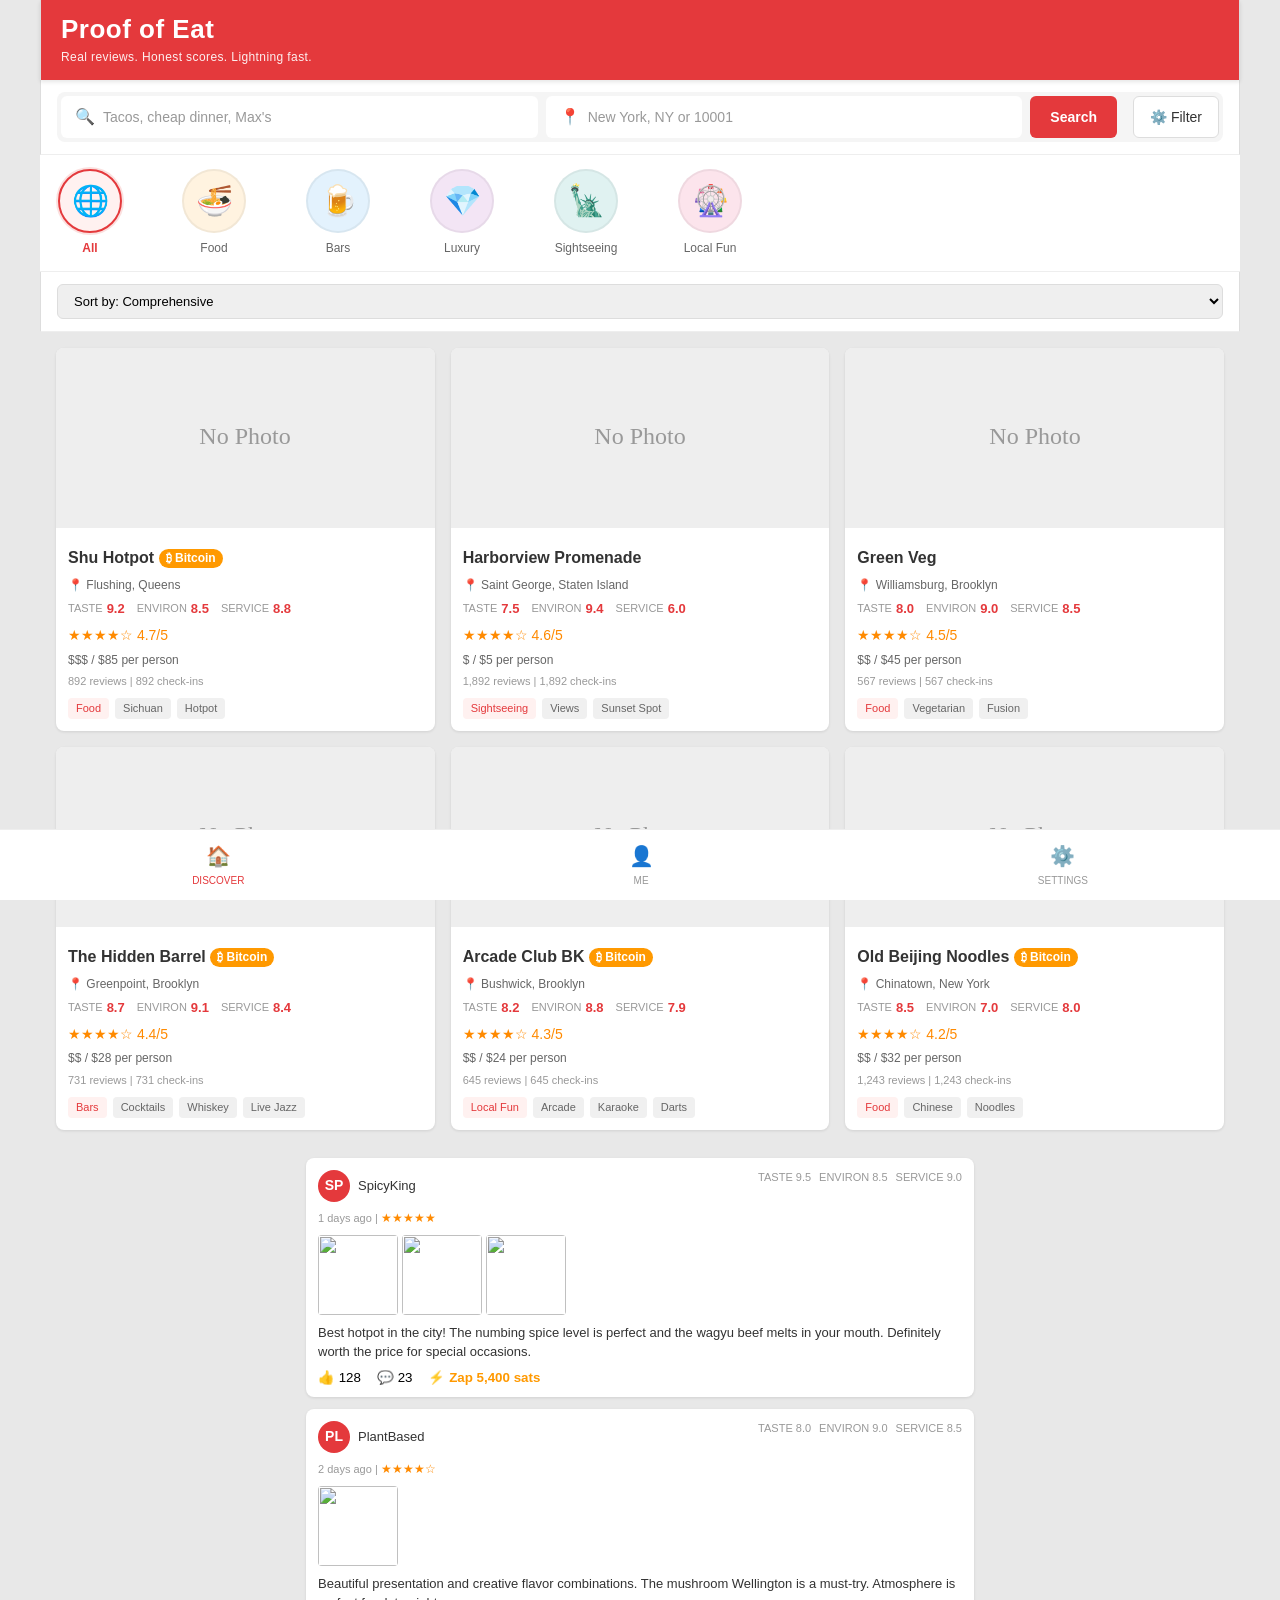
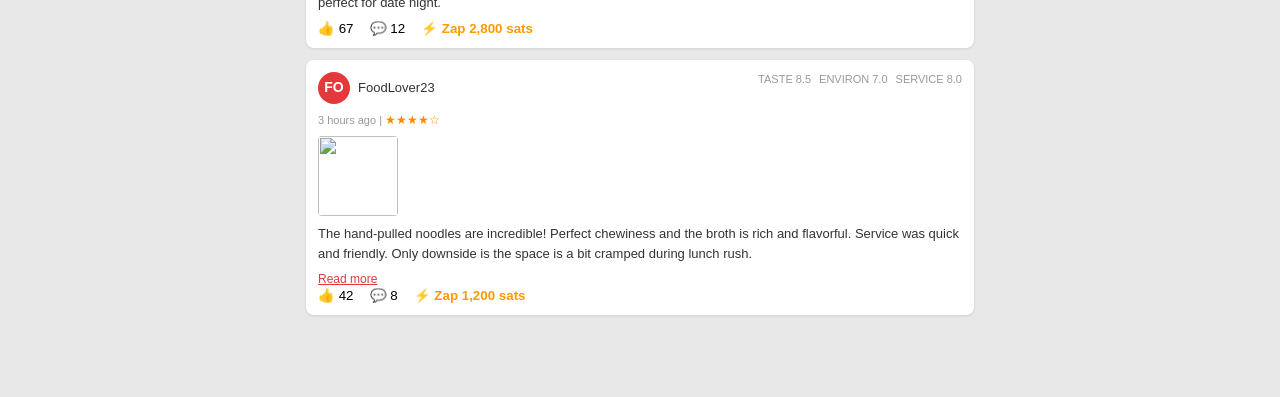
==== index.html @ 5b6c8822 "Category strip gap 60px (option D)" ====
<!DOCTYPE html>
<html lang="en">
<head>
    <meta charset="UTF-8">
    <meta name="viewport" content="width=device-width, initial-scale=1.0, maximum-scale=1.0, user-scalable=no">
    <title>Proof of Eat - Real reviews. Honest scores. Lightning fast.</title>
    <style>
        * {
            margin: 0;
            padding: 0;
            box-sizing: border-box;
        }

        :root {
            --primary-red: #E4393C;
            --accent-orange: #FF8A00;
            --bg-gray: #F5F5F5;
            --text-dark: #333333;
            --text-light: #666666;
            --text-muted: #999999;
            --card-shadow: 0 1px 3px rgba(0,0,0,0.1);
            --border-radius: 8px;
        }

        body {
            font-family: -apple-system, BlinkMacSystemFont, 'Segoe UI', Roboto, 'Helvetica Neue', Arial, sans-serif;
            background: var(--bg-gray);
            color: var(--text-dark);
            line-height: 1.4;
            padding-bottom: 70px;
        }

        /* Header */
        .header {
            background: var(--primary-red);
            color: white;
            padding: 14px 20px;
            position: sticky;
            top: 0;
            z-index: 100;
            box-shadow: 0 2px 4px rgba(0,0,0,0.1);
            display: flex;
            align-items: center;
            justify-content: space-between;
            gap: 16px;
        }

        .header-left {
            display: flex;
            align-items: center;
            gap: 14px;
        }

        .brand-name {
            cursor: pointer;
            font-size: 26px;
            font-weight: 700;
            letter-spacing: 0.5px;
            margin: 0;
            line-height: 1.2;
        }
        .brand-name:hover {
            opacity: 0.9;
        }

        .header h1 {
            font-size: 26px;
            font-weight: 700;
            letter-spacing: 0.5px;
            margin: 0;
            line-height: 1.2;
        }

        .header .tagline {
            font-size: 12px;
            opacity: 0.92;
            margin-top: 4px;
            letter-spacing: 0.4px;
        }

        /* Search Bar - Yelp Style */
        .search-container {
            padding: 12px 16px;
            background: white;
            border-bottom: 1px solid #eee;
            position: sticky;
            top: 52px;
            z-index: 99;
        }

        .search-box {
            display: flex;
            gap: 8px;
            background: #f5f5f5;
            border-radius: 8px;
            padding: 4px;
        }

        .search-input-wrapper {
            flex: 1;
            display: flex;
            align-items: center;
            background: white;
            border-radius: 6px;
            padding: 8px 12px;
            border: 2px solid transparent;
        }

        .search-input-wrapper:focus-within {
            border-color: var(--primary-red);
        }

        .search-icon {
            font-size: 16px;
            margin-right: 8px;
            color: var(--text-muted);
        }

        .search-input {
            flex: 1;
            border: none;
            font-size: 14px;
            outline: none;
            background: transparent;
        }

        .search-input::placeholder {
            color: var(--text-muted);
        }

        .location-input-wrapper {
            flex: 1;
            display: flex;
            align-items: center;
            background: white;
            border-radius: 6px;
            padding: 8px 12px;
            border: 2px solid transparent;
        }

        .location-input-wrapper:focus-within {
            border-color: var(--primary-red);
        }

        .location-icon {
            font-size: 16px;
            margin-right: 8px;
            color: var(--text-muted);
        }

        .location-input {
            flex: 1;
            border: none;
            font-size: 14px;
            outline: none;
            background: transparent;
        }

        .location-input::placeholder {
            color: var(--text-muted);
        }

        .search-btn {
            padding: 10px 20px;
            background: var(--primary-red);
            color: white;
            border: none;
            border-radius: 6px;
            font-size: 14px;
            font-weight: 600;
            cursor: pointer;
            white-space: nowrap;
        }

        .search-btn:hover {
            background: #c43032;
        }

        .filter-btn {
            padding: 10px 16px;
            background: white;
            color: var(--text-dark);
            border: 1px solid #ddd;
            border-radius: 6px;
            font-size: 14px;
            font-weight: 500;
            cursor: pointer;
            margin-left: 8px;
        }

        .filter-btn:hover {
            background: #f5f5f5;
        }

        /* Restaurant Card */
        .restaurant-card {
            background: white;
            margin: 12px 16px;
            border-radius: var(--border-radius);
            box-shadow: var(--card-shadow);
            overflow: hidden;
            transition: transform 0.2s, box-shadow 0.2s;
        }
        
        .restaurant-card:hover {
            transform: translateY(-2px);
            box-shadow: 0 4px 12px rgba(0,0,0,0.15);
        }

        .restaurant-photo {
            width: 100%;
            height: 180px;
            object-fit: cover;
            background: #eee;
        }

        .restaurant-info {
            padding: 12px;
        }

        .restaurant-name {
            font-size: 16px;
            font-weight: 600;
            margin-bottom: 8px;
            color: var(--text-dark);
        }

        .scores-row {
            display: flex;
            gap: 12px;
            margin-bottom: 8px;
            font-size: 12px;
        }

        .score-item {
            display: flex;
            align-items: center;
            gap: 4px;
        }

        .score-label {
            color: var(--text-muted);
            font-size: 11px;
        }

        .score-value {
            color: var(--primary-red);
            font-weight: 600;
            font-size: 13px;
        }

        .rating-stars {
            color: var(--accent-orange);
            font-size: 14px;
            margin-bottom: 6px;
        }

        .price-row {
            font-size: 12px;
            color: var(--text-light);
            margin-bottom: 6px;
        }

        .stats-row {
            font-size: 11px;
            color: var(--text-muted);
        }

        /* Review Card */
        .review-card {
            background: white;
            margin: 12px 16px;
            padding: 12px;
            border-radius: var(--border-radius);
            box-shadow: var(--card-shadow);
        }

        .review-header {
            display: flex;
            justify-content: space-between;
            align-items: flex-start;
            margin-bottom: 8px;
        }

        .reviewer-info {
            display: flex;
            align-items: center;
            gap: 8px;
        }

        .reviewer-avatar {
            width: 32px;
            height: 32px;
            border-radius: 50%;
            background: var(--primary-red);
            display: flex;
            align-items: center;
            justify-content: center;
            color: white;
            font-weight: 600;
            font-size: 14px;
        }

        .reviewer-name {
            font-size: 13px;
            font-weight: 500;
        }

        .review-scores {
            display: flex;
            gap: 8px;
            font-size: 11px;
            color: var(--text-muted);
        }

        .review-meta {
            font-size: 11px;
            color: var(--text-muted);
            margin-bottom: 8px;
        }

        .review-stars {
            color: var(--accent-orange);
            font-size: 12px;
        }

        .review-photos {
            display: flex;
            gap: 4px;
            margin-bottom: 8px;
            overflow-x: auto;
        }

        .review-photo {
            width: 80px;
            height: 80px;
            object-fit: cover;
            border-radius: 4px;
            flex-shrink: 0;
        }

        .review-text {
            font-size: 13px;
            color: var(--text-dark);
            line-height: 1.5;
            margin-bottom: 8px;
        }

        .review-text.truncated {
            display: -webkit-box;
            -webkit-line-clamp: 3;
            -webkit-box-orient: vertical;
            overflow: hidden;
        }

        .read-more {
            color: var(--primary-red);
            font-size: 12px;
            cursor: pointer;
            text-decoration: underline;
        }

        .review-actions {
            display: flex;
            gap: 16px;
            font-size: 12px;
            color: var(--text-muted);
        }

        .action-btn {
            display: flex;
            align-items: center;
            gap: 4px;
            cursor: pointer;
            background: none;
            border: none;
            padding: 0;
        }

        .zap-btn {
            color: var(--accent-orange);
            font-weight: 500;
        }

        /* Bottom Nav */
        .bottom-nav {
            position: fixed;
            bottom: 0;
            left: 0;
            right: 0;
            background: white;
            border-top: 1px solid #eee;
            display: flex;
            justify-content: space-around;
            padding: 8px 0;
            z-index: 100;
        }

        .nav-item {
            display: flex;
            flex-direction: column;
            align-items: center;
            gap: 4px;
            color: var(--text-muted);
            font-size: 10px;
            cursor: pointer;
            padding: 4px 12px;
        }

        .nav-item.active {
            color: var(--primary-red);
        }

        .nav-icon {
            font-size: 20px;
        }

        /* Forms */
        .form-container {
            padding: 16px;
            max-width: 640px;
            margin: 0 auto;
        }

        .form-group {
            margin-bottom: 16px;
        }

        .form-label {
            display: block;
            font-size: 13px;
            font-weight: 500;
            margin-bottom: 6px;
            color: var(--text-dark);
        }

        .form-input, .form-textarea, .form-select {
            width: 100%;
            padding: 10px 12px;
            border: 1px solid #ddd;
            border-radius: 6px;
            font-size: 14px;
            font-family: inherit;
        }

        .form-textarea {
            min-height: 100px;
            resize: vertical;
        }

        .score-inputs {
            display: flex;
            gap: 8px;
        }

        .score-input-group {
            flex: 1;
        }

        .score-input-group input {
            text-align: center;
        }

        .submit-btn {
            width: 100%;
            padding: 12px;
            background: var(--primary-red);
            color: white;
            border: none;
            border-radius: 6px;
            font-size: 15px;
            font-weight: 600;
            cursor: pointer;
        }

        .submit-btn:disabled {
            background: #ccc;
            cursor: not-allowed;
        }

        /* Filters Modal */
        .modal {
            display: none;
            position: fixed;
            top: 0;
            left: 0;
            right: 0;
            bottom: 0;
            background: rgba(0,0,0,0.5);
            z-index: 200;
            align-items: flex-end;
        }

        .modal.active {
            display: flex;
        }

        .modal-content {
            background: white;
            border-radius: 16px 16px 0 0;
            padding: 20px;
            width: 100%;
            max-height: 80vh;
            overflow-y: auto;
        }

        .modal-header {
            display: flex;
            justify-content: space-between;
            align-items: center;
            margin-bottom: 16px;
        }

        .modal-title {
            font-size: 16px;
            font-weight: 600;
        }

        .close-btn {
            background: none;
            border: none;
            font-size: 24px;
            cursor: pointer;
            color: var(--text-muted);
        }

        .slider-group {
            margin-bottom: 16px;
        }

        .slider-label {
            display: flex;
            justify-content: space-between;
            font-size: 13px;
            margin-bottom: 6px;
        }

        .slider {
            width: 100%;
        }

        /* Profile */
        .profile-header {
            background: white;
            padding: 24px 16px;
            text-align: center;
            border-bottom: 1px solid #eee;
        }

        .profile-avatar {
            width: 80px;
            height: 80px;
            border-radius: 50%;
            background: var(--primary-red);
            display: flex;
            align-items: center;
            justify-content: center;
            color: white;
            font-size: 32px;
            font-weight: 600;
            margin: 0 auto 12px;
        }

        .profile-name {
            font-size: 18px;
            font-weight: 600;
            margin-bottom: 4px;
        }

        .profile-stats {
            display: flex;
            justify-content: center;
            gap: 24px;
            margin-top: 16px;
        }

        .stat-item {
            text-align: center;
        }

        .stat-value {
            font-size: 18px;
            font-weight: 600;
            color: var(--primary-red);
        }

        .stat-label {
            font-size: 11px;
            color: var(--text-muted);
        }

        /* Loading */
        .loading {
            text-align: center;
            padding: 40px;
            color: var(--text-muted);
        }

        .spinner {
            width: 32px;
            height: 32px;
            border: 3px solid #eee;
            border-top-color: var(--primary-red);
            border-radius: 50%;
            animation: spin 1s linear infinite;
            margin: 0 auto 12px;
        }

        @keyframes spin {
            to { transform: rotate(360deg); }
        }

        /* Login Button */
        .login-btn {
            background: var(--primary-red);
            color: white;
            border: none;
            padding: 10px 20px;
            border-radius: 6px;
            font-size: 14px;
            font-weight: 500;
            cursor: pointer;
            margin-bottom: 16px;
        }

        .connected-badge {
            background: #4CAF50;
            color: white;
            padding: 4px 12px;
            border-radius: 12px;
            font-size: 12px;
            display: inline-block;
            margin-bottom: 12px;
        }

        /* Page visibility */
        .page {
            display: none;
        }

        .page.active {
            display: block;
        }

        /* Cuisine tags */
        .cuisine-tags {
            display: flex;
            gap: 6px;
            flex-wrap: wrap;
            margin-top: 8px;
        }

        .cuisine-tag {
            background: #f0f0f0;
            padding: 3px 8px;
            border-radius: 4px;
            font-size: 11px;
            color: var(--text-light);
        }

        /* Sort dropdown */
        .sort-container {
            padding: 12px 16px;
            background: white;
            border-bottom: 1px solid #eee;
        }

        .sort-select {
            padding: 8px 12px;
            border: 1px solid #ddd;
            border-radius: 6px;
            font-size: 13px;
            width: 100%;
        }

        /* Empty state */
        .empty-state {
            text-align: center;
            padding: 60px 20px;
            color: var(--text-muted);
        }

        .empty-state-icon {
            font-size: 48px;
            margin-bottom: 16px;
        }

        /* Desktop layout - full width, no phone constraint */
        @media (min-width: 641px) {
            body {
                max-width: 1200px;
                margin: 0 auto;
                background: #e8e8e8;
            }
            
            .header {
                max-width: 1200px;
                margin: 0 auto;
                border-left: 1px solid #ddd;
                border-right: 1px solid #ddd;
            }
            
            .search-container {
                max-width: 1200px;
                margin: 0 auto;
                border-left: 1px solid #ddd;
                border-right: 1px solid #ddd;
            }
            
            .sort-container {
                max-width: 1200px;
                margin: 0 auto;
                border-left: 1px solid #ddd;
                border-right: 1px solid #ddd;
            }
            
            /* Multi-column layout for restaurant cards on desktop */
            #restaurantList {
                display: grid;
                grid-template-columns: repeat(auto-fill, minmax(350px, 1fr));
                gap: 16px;
                padding: 16px;
                max-width: 1200px;
                margin: 0 auto;
            }
            
            #restaurantList .restaurant-card {
                margin: 0;
            }
            
            /* Keep reviews in single column */
            #reviewList {
                max-width: 700px;
                margin: 0 auto;
                padding: 0 16px;
            }
            
            #reviewList .review-card {
                margin: 12px 0;
            }
        }

        /* Settings / identity */
        .settings-card {
            background: #fff;
            border: 1px solid #eee;
            border-radius: 12px;
            padding: 16px;
            margin-bottom: 16px;
        }
        .settings-card h3 {
            margin: 0 0 4px;
            font-size: 15px;
        }
        .settings-card .sub {
            color: var(--text-light);
            font-size: 12px;
            margin-bottom: 12px;
        }
        .btn-row {
            display: flex;
            gap: 8px;
            margin-top: 10px;
            flex-wrap: wrap;
        }
        .btn-secondary {
            background: #fff;
            color: var(--primary-red);
            border: 1px solid var(--primary-red);
            border-radius: 8px;
            padding: 8px 14px;
            font-size: 13px;
            font-weight: 600;
            cursor: pointer;
        }
        .btn-secondary:hover {
            background: #fff5f5;
        }
        .key-box {
            background: #f7f7f7;
            border: 1px dashed #ccc;
            border-radius: 8px;
            padding: 10px 12px;
            font-family: monospace;
            font-size: 12px;
            word-break: break-all;
            margin: 10px 0;
            color: #333;
        }
        .badge {
            font-size: 11px;
            padding: 3px 8px;
            border-radius: 999px;
            background: #eee;
            color: #445;
            white-space: nowrap;
        }
        .cta-banner {
            background: #fff7e6;
            border: 1px solid #ffe0a3;
            padding: 14px;
            border-radius: 10px;
            margin-bottom: 16px;
            font-size: 13px;
        }

        .add-restaurant-toggle {
            width: 100%;
            background: #fff;
            border: 1.5px dashed var(--primary-red);
            color: var(--primary-red);
            border-radius: 10px;
            padding: 14px;
            font-size: 14px;
            font-weight: 600;
            cursor: pointer;
            transition: background 0.15s;
        }
        .add-restaurant-toggle:hover {
            background: #fff5f5;
        }

        /* Restaurant detail page */
        .restaurant-card {
            cursor: pointer;
        }
        .detail-hero {
            position: relative;
            height: 210px;
            border-radius: 14px;
            overflow: hidden;
            margin-bottom: 14px;
        }
        .detail-hero img {
            width: 100%;
            height: 100%;
            object-fit: cover;
            display: block;
        }
        .detail-hero-back {
            position: absolute;
            top: 12px;
            left: 12px;
            background: rgba(0,0,0,0.55);
            color: #fff;
            border: none;
            border-radius: 999px;
            padding: 8px 14px;
            font-size: 13px;
            cursor: pointer;
        }
        .detail-hero-info {
            position: absolute;
            bottom: 0;
            left: 0;
            right: 0;
            background: linear-gradient(transparent, rgba(0,0,0,0.75));
            color: #fff;
            padding: 20px 14px 12px;
        }
        .detail-name {
            font-size: 20px;
            font-weight: 700;
        }
        .detail-loc {
            font-size: 13px;
            opacity: 0.92;
            margin-top: 2px;
        }
        .detail-score-row {
            display: flex;
            gap: 10px;
            margin: 12px 0 16px;
        }
        .detail-score {
            flex: 1;
            background: #fff;
            border: 1px solid #eee;
            border-radius: 10px;
            padding: 10px 6px;
            text-align: center;
        }
        .detail-score .v {
            font-size: 18px;
            font-weight: 700;
            color: var(--primary-red);
        }
        .detail-score .k {
            font-size: 10px;
            color: var(--text-muted);
            letter-spacing: 0.4px;
            margin-top: 2px;
        }
        .back-btn {
            display: inline-block;
            background: #fff;
            color: var(--primary-red);
            border: 1px solid #ddd;
            border-radius: 999px;
            padding: 7px 14px;
            font-size: 13px;
            font-weight: 600;
            cursor: pointer;
            margin-bottom: 14px;
        }
        .back-btn:hover {
            background: #fff5f5;
        }
        .btc-badge {
            display: inline-block;
            background: #ff9900;
            color: #fff;
            font-weight: 700;
            border-radius: 999px;
            padding: 1px 7px;
            font-size: 12px;
            vertical-align: middle;
            line-height: 1.4;
            white-space: nowrap;
        }
        .zap-amounts {
            display: flex;
            gap: 8px;
            flex-wrap: wrap;
            margin: 6px 0 4px;
        }
        .zap-amt {
            flex: 1;
            min-width: 64px;
            background: #fff;
            border: 1px solid #ddd;
            border-radius: 8px;
            padding: 9px 0;
            font-size: 13px;
            font-weight: 600;
            cursor: pointer;
        }
        .zap-amt.active {
            background: #ff9900;
            border-color: #ff9900;
            color: #fff;
        }
        /* Dianping-style category strip */
        .cat-strip {
            display: flex;
            gap: 60px;
            overflow-x: auto;
            padding: 14px 18px;
            background: #fff;
            border-bottom: 1px solid #eee;
            scrollbar-width: none;
        }
        .cat-strip::-webkit-scrollbar { display: none; }
        .cat-item {
            flex: 0 0 auto;
            display: flex;
            flex-direction: column;
            align-items: center;
            gap: 7px;
            cursor: pointer;
            user-select: none;
        }
        .cat-icon {
            width: 64px;
            height: 64px;
            border-radius: 50%;
            display: flex;
            align-items: center;
            justify-content: center;
            font-size: 30px;
            border: 2px solid rgba(0,0,0,0.05);
            transition: background .15s, border-color .15s;
        }
        .cat-item:nth-child(1) .cat-icon { background: #fff1f0; }
        .cat-item:nth-child(2) .cat-icon { background: #fff3e0; }
        .cat-item:nth-child(3) .cat-icon { background: #e3f2fd; }
        .cat-item:nth-child(4) .cat-icon { background: #f3e5f5; }
        .cat-item:nth-child(5) .cat-icon { background: #e0f2f1; }
        .cat-item:nth-child(6) .cat-icon { background: #fce4ec; }
        .cat-item:hover .cat-icon { filter: brightness(0.97); }
        .cat-label {
            font-size: 12px;
            color: var(--text-light);
            font-weight: 500;
        }
        .cat-item.active .cat-icon {
            border-color: var(--primary-red);
            box-shadow: 0 0 0 2px rgba(224,52,42,0.15);
        }
        .cat-item.active .cat-label {
            color: var(--primary-red);
            font-weight: 600;
        }
    </style>
    <!-- Nostr Tools for fetching profile data -->
    <script src="https://cdn.jsdelivr.net/npm/nostr-tools@2.1.0/lib/nostr.bundle.js"></script>
</head>
<body>
    <!-- Header -->
    <div class="header">
        <div>
            <h1 class="brand-name" onclick="navigateTo('discover')" title="Proof of Eat — Home">Proof of Eat</h1>
            <div class="tagline">Real reviews. Honest scores. Lightning fast.</div>
        </div>
    </div>

    <!-- Search Bar - Yelp Style (visible on Discover and Search pages) -->
    <div class="search-container" id="searchContainer">
        <div class="search-box">
            <div class="search-input-wrapper">
                <span class="search-icon">🔍</span>
                <input type="text" class="search-input" id="searchInput" placeholder="Tacos, cheap dinner, Max's">
            </div>
            <div class="location-input-wrapper">
                <span class="location-icon">📍</span>
                <input type="text" class="location-input" id="locationInput" placeholder="New York, NY or 10001">
            </div>
            <button class="search-btn" onclick="performSearch()">Search</button>
            <button class="filter-btn" onclick="openFilters()">⚙️ Filter</button>
        </div>
    </div>

    <!-- Category strip (Dianping-style) -->
    <div class="cat-strip" id="catStrip">
        <div class="cat-item active" data-cat="all" onclick="setCategory('all')">
            <div class="cat-icon">🌐</div><div class="cat-label">All</div>
        </div>
        <div class="cat-item" data-cat="food" onclick="setCategory('food')">
            <div class="cat-icon">🍜</div><div class="cat-label">Food</div>
        </div>
        <div class="cat-item" data-cat="bars" onclick="setCategory('bars')">
            <div class="cat-icon">🍺</div><div class="cat-label">Bars</div>
        </div>
        <div class="cat-item" data-cat="luxury" onclick="setCategory('luxury')">
            <div class="cat-icon">💎</div><div class="cat-label">Luxury</div>
        </div>
        <div class="cat-item" data-cat="sightseeing" onclick="setCategory('sightseeing')">
            <div class="cat-icon">🗽</div><div class="cat-label">Sightseeing</div>
        </div>
        <div class="cat-item" data-cat="localfun" onclick="setCategory('localfun')">
            <div class="cat-icon">🎡</div><div class="cat-label">Local Fun</div>
        </div>
    </div>

    <!-- Sort Bar -->
    <div class="sort-container" id="sortContainer">
        <select class="sort-select" id="sortSelect" onchange="applySort()">
            <option value="comprehensive">Sort by: Comprehensive</option>
            <option value="taste">Sort by: Highest TASTE</option>
            <option value="recent">Sort by: Most Recent</option>
            <option value="checkins">Sort by: Most Check-ins</option>
            <option value="zapped">Sort by: Most Zapped</option>
        </select>
    </div>

    <!-- Discover Page -->
    <div class="page active" id="discoverPage">
        <div id="restaurantList"></div>
        <div id="reviewList"></div>
    </div>

    <!-- Search Page -->
    <div class="page" id="searchPage">
        <div id="searchResults"></div>
    </div>

    <!-- Review Form Page -->
    <div class="page" id="reviewPage">
        <div class="form-container">
            <button class="back-btn" onclick="goBackFromReview()">← Back</button>
            <h2 style="margin-bottom: 20px; font-size: 18px;">Write Review</h2>
            
            <div id="reviewLoginStatus"></div>
            
            <div class="form-group">
                <label class="form-label">Restaurant</label>
                <select class="form-select" id="reviewRestaurant">
                    <option value="">Select a restaurant...</option>
                </select>
            </div>

            <div class="form-group">
                <label class="form-label">Scores (1-10)</label>
                <div class="score-inputs">
                    <div class="score-input-group">
                        <input type="number" class="form-input" id="tasteScore" min="1" max="10" step="0.1" placeholder="TASTE">
                    </div>
                    <div class="score-input-group">
                        <input type="number" class="form-input" id="environScore" min="1" max="10" step="0.1" placeholder="ENVIRON">
                    </div>
                    <div class="score-input-group">
                        <input type="number" class="form-input" id="serviceScore" min="1" max="10" step="0.1" placeholder="SERVICE">
                    </div>
                </div>
            </div>

            <div class="form-group">
                <label class="form-label">Price Per Person (USD)</label>
                <input type="number" class="form-input" id="pricePerPerson" placeholder="35" min="1">
            </div>

            <div class="form-group">
                <label class="form-label">Review</label>
                <textarea class="form-textarea" id="reviewText" placeholder="Share your experience..."></textarea>
            </div>

            <div class="form-group">
                <label class="form-label">Photo URLs (up to 3, comma separated)</label>
                <input type="text" class="form-input" id="photoUrls" placeholder="https://..., https://...">
            </div>

            <button class="submit-btn" id="submitReviewBtn" onclick="submitReview()">Submit Review</button>
        </div>
    </div>

    <!-- Profile Page -->
    <div class="page" id="profilePage">
        <div class="profile-header">
            <div class="profile-avatar" id="profileAvatar">?</div>
            <div class="profile-name" id="profileName">Not Connected</div>
            <div id="profileLoginStatus">
                <button class="login-btn" onclick="connectNostr()">Connect Nostr Wallet</button>
            </div>
            <div class="profile-stats">
                <div class="stat-item">
                    <div class="stat-value" id="profileReviews">0</div>
                    <div class="stat-label">Reviews</div>
                </div>
                <div class="stat-item">
                    <div class="stat-value" id="profileCheckins">0</div>
                    <div class="stat-label">Check-ins</div>
                </div>
                <div class="stat-item">
                    <div class="stat-value" id="profileZaps">0</div>
                    <div class="stat-label">Zaps</div>
                </div>
            </div>
        </div>
        
        <!-- My Restaurants -->
        <div class="form-container">
            <button class="add-restaurant-toggle" id="myRestaurantsToggle" onclick="toggleMyRestaurants()">＋ My Restaurants</button>
            <div id="myRestaurantsWrap" style="display:none; margin-top:12px;">
                <div id="addRestaurantLoginStatus"></div>
                <div id="addRestaurantFields" style="display:none;">
                    <div style="font-size:15px;font-weight:600;margin:14px 0 12px;">Add a Restaurant</div>
            
            <div class="form-group">
                <label class="form-label">Restaurant Name *</label>
                <input type="text" class="form-input" id="addRestaurantName" placeholder="e.g., Joe's Pizza">
            </div>
            
            <div class="form-group">
                <label class="form-label">Neighborhood *</label>
                <input type="text" class="form-input" id="addRestaurantNeighborhood" placeholder="e.g., Chinatown">
            </div>
            
            <div class="form-group">
                <label class="form-label">City *</label>
                <input type="text" class="form-input" id="addRestaurantCity" placeholder="e.g., New York">
            </div>
            
            <div class="form-group">
                <label class="form-label">Cuisine (comma separated) *</label>
                <input type="text" class="form-input" id="addRestaurantCuisine" placeholder="e.g., Italian, Pizza">
            </div>

            <div class="form-group">
                <label class="form-label">Category *</label>
                <select class="form-select" id="addRestaurantCategory">
                    <option value="food" selected>🍜 Food</option>
                    <option value="bars">🍺 Bars</option>
                    <option value="luxury">💎 Luxury</option>
                    <option value="sightseeing">🗽 Sightseeing</option>
                    <option value="localfun">🎡 Local Fun</option>
                </select>
            </div>
            
            <div class="form-group">
                <label class="form-label">Price Range *</label>
                <select class="form-select" id="addRestaurantPrice">
                    <option value="$">$ - Cheap</option>
                    <option value="$$" selected>$$ - Moderate</option>
                    <option value="$$$">$$$ - Expensive</option>
                    <option value="$$$$">$$$$ - Very Expensive</option>
                </select>
            </div>
            
            <div class="form-group">
                <label class="form-label">Photo URL</label>
                <input type="text" class="form-input" id="addRestaurantPhoto" placeholder="https://...">
            </div>
            
            <div class="form-group">
                <label class="form-label">Description</label>
                <textarea class="form-textarea" id="addRestaurantDescription" placeholder="Tell us about this place..."></textarea>
            </div>
            
            <div class="form-group">
                <label class="form-label">Website</label>
                <input type="text" class="form-input" id="addRestaurantWebsite" placeholder="https://...">
            </div>
            <div class="form-group">
                <label class="form-label" style="display:flex;align-items:center;gap:8px;cursor:pointer;font-weight:500;">
                    <input type="checkbox" id="addRestaurantAcceptsBtc" style="width:auto;margin:0;"> This place accepts Bitcoin
                    <span class="btc-badge" style="font-size:11px;">₿</span>
                </label>
            </div>
            
                <button class="submit-btn" id="addRestaurantBtn" onclick="addRestaurant()">Add Restaurant</button>
                </div>
                <div style="border-top:1px solid #eee;margin:16px 0 6px;padding-top:12px;font-size:13px;color:var(--text-muted);">Restaurants you've added</div>
                <div id="userAddedRestaurants">
                    <div class="empty-state">Sign in to see restaurants you add</div>
                </div>
            </div>
        </div>
    </div>

    <!-- Settings Page -->
    <div class="page" id="settingsPage">
        <div class="form-container">
            <div class="settings-card">
                <h3>Identity</h3>
                <div class="sub">How the app signs your check-ins &amp; reviews.</div>
                <div style="display:flex;justify-content:space-between;align-items:center;flex-wrap:wrap;gap:6px;">
                    <span id="settingsIdentityName" style="font-weight:600;">Not signed in</span>
                    <span class="badge" id="settingsMode">—</span>
                </div>
                <div style="margin-top:10px;font-size:12px;color:var(--text-light);">Public key (share this):</div>
                <div class="key-box" id="settingsNpub">—</div>
                <div class="btn-row">
                    <button class="btn-secondary" onclick="copyNpub()">Copy public key</button>
                    <button class="btn-secondary" onclick="revealSecretKey()">Reveal private key</button>
                    <button class="btn-secondary" onclick="copySecretKey()">Copy private key</button>
                </div>
                <div style="margin-top:6px;font-size:12px;color:var(--text-muted);" id="settingsKeyStatus"></div>
                <div class="key-box" id="settingsNsec" style="display:none;"></div>
                <div class="btn-row">
                    <button class="btn-secondary" onclick="disconnectNostr()" style="color:#c00;border-color:#f0a8a8;">Sign out / remove key</button>
                </div>
            </div>

            <div class="settings-card">
                <h3>Import existing key</h3>
                <div class="sub">Restore an identity created elsewhere — paste your nsec1… (or 64-char hex) key. Useful when moving to a new device or browser.</div>
                <textarea class="form-textarea" id="importKeyInput" placeholder="nsec1..." style="margin-bottom:8px;"></textarea>
                <button class="submit-btn" onclick="importIdentity()">Import key</button>
            </div>

            <div class="settings-card">
                <h3>Relays</h3>
                <div class="sub">Where your check-ins &amp; reviews are published and read. Other Nostr clients see the same relays.</div>
                <div id="relayList" style="margin-bottom: 12px;"></div>
                <div style="display: flex; gap: 8px;">
                    <input type="text" class="form-input" id="newRelayUrl" placeholder="wss://relay.example.com" style="flex: 1;">
                    <button class="submit-btn" onclick="handleAddRelay()" style="padding: 10px 16px;">Add</button>
                </div>
            </div>
        </div>
    </div>

    <!-- Edit Profile Modal -->
    <div class="modal" id="profileModal">
        <div class="modal-content">
            <div class="modal-header">
                <div class="modal-title">✏️ Edit profile</div>
                <button class="close-btn" onclick="hideProfileModal()">&times;</button>
            </div>
            <p style="font-size:12px;color:var(--text-light);margin:0 0 14px;">Published as a kind-0 event to your relays — other Nostr apps will see this.</p>
            <div class="form-group">
                <label class="form-label">Display name</label>
                <input type="text" class="form-input" id="profileNameInput" placeholder="e.g., Jeffrey">
            </div>
            <div class="form-group">
                <label class="form-label">Profile picture URL</label>
                <input type="text" class="form-input" id="profilePictureInput" placeholder="https://...">
            </div>
            <div class="form-group">
                <label class="form-label">About</label>
                <textarea class="form-textarea" id="profileAboutInput" placeholder="Food explorer ⚡"></textarea>
            </div>
            <div class="form-group">
                <label class="form-label">Lightning address (to receive zaps)</label>
                <input type="text" class="form-input" id="profileLud16Input" placeholder="you@getalby.com">
            </div>
            <div class="btn-row">
                <button class="submit-btn" onclick="saveProfile()" style="flex:1;">Save &amp; publish</button>
                <button class="btn-secondary" onclick="hideProfileModal()" style="flex:1;text-align:center;">Cancel</button>
            </div>
        </div>
    </div>

    <!-- Backup Modal -->
    <div class="modal" id="backupModal">
        <div class="modal-content">
            <div class="modal-header">
                <div class="modal-title">🔑 Save your new key</div>
            </div>
            <p style="font-size:13px;margin:0 0 10px;line-height:1.5;">This is your Proof of Eats identity. Copy the private key below and store it somewhere safe — your password manager or OS keychain. It is <b>only stored in this browser</b>; if you lose it, the identity can't be recovered.</p>
            <div class="key-box" id="backupKey">…</div>
            <div class="btn-row">
                <button class="login-btn" onclick="copyNewSecret()" style="flex:1;">Copy private key</button>
                <button class="submit-btn" onclick="hideBackup()" style="flex:1;">I saved it</button>
            </div>
        </div>
    </div>

    <!-- Restaurant Detail Page -->
    <div class="page" id="restaurantPage">
        <div class="form-container" id="restaurantDetail"></div>
    </div>

    <!-- Filters Modal -->
    <div class="modal" id="filtersModal">
        <div class="modal-content">
            <div class="modal-header">
                <div class="modal-title">Filter</div>
                <button class="close-btn" onclick="closeFilters()">&times;</button>
            </div>

            <div class="slider-group">
                <div class="slider-label">
                    <span>Min TASTE Score</span>
                    <span id="tasteMinValue">0</span>
                </div>
                <input type="range" class="slider" id="tasteMin" min="0" max="10" step="0.5" value="0" oninput="updateSliderValue('tasteMinValue', this.value)">
            </div>

            <div class="slider-group">
                <div class="slider-label">
                    <span>Min ENVIRON Score</span>
                    <span id="environMinValue">0</span>
                </div>
                <input type="range" class="slider" id="environMin" min="0" max="10" step="0.5" value="0" oninput="updateSliderValue('environMinValue', this.value)">
            </div>

            <div class="slider-group">
                <div class="slider-label">
                    <span>Min SERVICE Score</span>
                    <span id="serviceMinValue">0</span>
                </div>
                <input type="range" class="slider" id="serviceMin" min="0" max="10" step="0.5" value="0" oninput="updateSliderValue('serviceMinValue', this.value)">
            </div>

            <div class="slider-group">
                <div class="slider-label">
                    <span>Max Price Per Person</span>
                    <span id="priceMaxValue">200</span>
                </div>
                <input type="range" class="slider" id="priceMax" min="10" max="200" step="5" value="200" oninput="updateSliderValue('priceMaxValue', this.value)">
            </div>

            <div class="form-group">
                <label class="form-label">
                    <input type="checkbox" id="hasPhotosOnly"> Photos only
                </label>
            </div>

            <button class="submit-btn" onclick="applyFilters()">Apply Filters</button>
        </div>
    </div>

    <!-- Zap Modal -->
    <div class="modal" id="zapModal">
        <div class="modal-content">
            <div class="modal-header">
                <div class="modal-title">⚡ Send a zap</div>
                <button class="close-btn" onclick="hideZapModal()">&times;</button>
            </div>
            <div style="font-size:13px;color:var(--text-light);margin-bottom:4px;">Tip this reviewer for their check-in:</div>
            <div id="zapReviewerName" style="font-weight:700;margin-bottom:10px;"></div>
            <div class="zap-amounts">
                <button class="zap-amt" onclick="pickZapAmount(this,100)">100</button>
                <button class="zap-amt" onclick="pickZapAmount(this,500)">500</button>
                <button class="zap-amt active" onclick="pickZapAmount(this,1000)">1k</button>
                <button class="zap-amt" onclick="pickZapAmount(this,5000)">5k</button>
                <button class="zap-amt" onclick="pickZapAmount(this,10000)">10k</button>
            </div>
            <div style="font-size:12px;color:var(--text-muted);margin-top:6px;">sats</div>
            <div id="zapStatus" style="font-size:13px;margin:12px 0 6px;color:#a06a00;line-height:1.5;"></div>
            <div class="btn-row">
                <button class="login-btn" id="sendZapBtn" onclick="sendZap()" style="flex:1;">Send zap ⚡</button>
                <button class="btn-secondary" id="copyZapAddrBtn" onclick="copyZapAddress()" style="flex:1;text-align:center;">Copy address</button>
            </div>
        </div>
    </div>

    <!-- Bottom Navigation -->
    <div class="bottom-nav">
        <div class="nav-item active" onclick="navigateTo('discover')" id="navDiscover">
            <div class="nav-icon">🏠</div>
            <div>DISCOVER</div>
        </div>
        <div class="nav-item" onclick="navigateTo('profile')" id="navProfile">
            <div class="nav-icon">👤</div>
            <div>ME</div>
        </div>
        <div class="nav-item" onclick="navigateTo('settings')" id="navSettings">
            <div class="nav-icon">⚙️</div>
            <div>SETTINGS</div>
        </div>
    </div>

    <script>
        // State
        let restaurants = [];
        let reviews = [];
        let userAddedRestaurantIds = [];
        let nostrPublicKey = null;
        let nostrRelay = null;
        let userProfile = null; // Store fetched profile data {name, picture, lud16, nip05}
        let authMode = null;    // 'embedded' (in-app key) | 'extension' (NIP-07/Alby) | null
        let embeddedNsec = null; // hex secret key for embedded identity
        let lastProfileIssue = null; // human-readable reason when kind-0 fetch fails
        const LS_AUTH = 'poe_auth';
        let pendingBackupSecret = null;
        
        // Relay management
        const DEFAULT_RELAYS = [
            'wss://relay.primal.net',
            'wss://nos.lol',
            'wss://relay.damus.io',
            'wss://nostr.wine',
            'wss://relay.snort.social'
        ];
        let configuredRelays = [];
        let activeRelayIndex = 0;
        let currentFilter = {
            tasteMin: 0,
            environMin: 0,
            serviceMin: 0,
            priceMax: 200,
            hasPhotosOnly: false
        };
        let currentSort = 'comprehensive';
        let activeCategory = 'all';
        const CATS = {
            food: { label: 'Food', icon: '🍜' },
            bars: { label: 'Bars', icon: '🍺' },
            luxury: { label: 'Luxury', icon: '💎' },
            sightseeing: { label: 'Sightseeing', icon: '🗽' },
            localfun: { label: 'Local Fun', icon: '🎡' }
        };
        function catLabel(r) { return (CATS[r.category || 'food'] || CATS.food).label; }
        function setCategory(cat) {
            activeCategory = cat;
            document.querySelectorAll('#catStrip .cat-item').forEach(el => el.classList.toggle('active', el.dataset.cat === cat));
            renderRestaurants();
        }

        // Demo Data
        const demoRestaurants = [
            {
                id: 'old-beijing-noodles',
                name: 'Old Beijing Noodles',
                photo: 'https://images.unsplash.com/photo-1552611052-33e04de081de?w=400',
                cuisine: ['Chinese', 'Noodles'],
                category: 'food',
                priceRange: '$$',
                location: 'New York, NY',
                address: '123 Mott Street',
                neighborhood: 'Chinatown',
                city: 'New York',
                website: 'https://example.com',
                description: 'Authentic hand-pulled noodles in traditional Beijing style.',
                avgTaste: 8.5,
                avgEnviron: 7.0,
                avgService: 8.0,
                avgPrice: 32,
                checkins: 1243,
                totalRating: 4.2,
                acceptsBtc: true
            },
            {
                id: 'shu-hotpot',
                name: 'Shu Hotpot',
                photo: 'https://images.unsplash.com/photo-1596797038530-2c107229654b?w=400',
                cuisine: ['Sichuan', 'Hotpot'],
                category: 'food',
                priceRange: '$$$',
                location: 'Flushing, NY',
                address: '136-20 Roosevelt Ave',
                neighborhood: 'Flushing',
                city: 'Queens',
                website: 'https://example.com',
                description: 'Spicy Sichuan hotpot with premium ingredients.',
                avgTaste: 9.2,
                avgEnviron: 8.5,
                avgService: 8.8,
                avgPrice: 85,
                checkins: 892,
                totalRating: 4.7,
                acceptsBtc: true
            },
            {
                id: 'green-veg',
                name: 'Green Veg',
                photo: 'https://images.unsplash.com/photo-1512621776951-a57141f2eefd?w=400',
                cuisine: ['Vegetarian', 'Fusion'],
                priceRange: '$$',
                location: 'Brooklyn, NY',
                address: '456 Bedford Ave',
                neighborhood: 'Williamsburg',
                city: 'Brooklyn',
                website: 'https://example.com',
                description: 'Creative vegetarian dishes with global influences.',
                avgTaste: 8.0,
                avgEnviron: 9.0,
                avgService: 8.5,
                avgPrice: 45,
                checkins: 567,
                totalRating: 4.5,
                category: 'food'
            },
            {
                id: 'hidden-barrel',
                name: 'The Hidden Barrel',
                photo: 'https://images.unsplash.com/photo-1514933808959-dc5037f0f984?w=400',
                cuisine: ['Cocktails', 'Whiskey', 'Live Jazz'],
                category: 'bars',
                priceRange: '$$',
                location: 'Brooklyn, NY',
                address: '78 Franklin St',
                neighborhood: 'Greenpoint',
                city: 'Brooklyn',
                website: 'https://example.com',
                description: 'Speakeasy-style cocktail bar with rotating rare pours and late-night jazz sets.',
                avgTaste: 8.7,
                avgEnviron: 9.1,
                avgService: 8.4,
                avgPrice: 28,
                checkins: 731,
                totalRating: 4.4,
                acceptsBtc: true
            },
            {
                id: 'gilded-room',
                name: 'The Gilded Room',
                photo: 'https://images.unsplash.com/photo-1544025162-d76694265947?w=400',
                cuisine: ['Tasting Menu', 'Fine Dining'],
                category: 'luxury',
                priceRange: '$$$$',
                location: 'Manhattan, NY',
                address: '1 Fifth Ave',
                neighborhood: 'Midtown',
                city: 'New York',
                website: 'https://example.com',
                description: '12-course omakase-style tasting menu, sommelier pairings, white-glove service.',
                avgTaste: 9.6,
                avgEnviron: 9.8,
                avgService: 9.7,
                avgPrice: 320,
                checkins: 214,
                totalRating: 4.9,
                acceptsBtc: true
            },
            {
                id: 'harborview-walk',
                name: 'Harborview Promenade',
                photo: 'https://images.unsplash.com/photo-1501594907352-04cda38b9dd9?w=400',
                cuisine: ['Views', 'Sunset Spot'],
                category: 'sightseeing',
                priceRange: '$',
                location: 'Staten Island, NY',
                address: 'Bay St & West St',
                neighborhood: 'Saint George',
                city: 'Staten Island',
                website: 'https://example.com',
                description: 'Waterfront walk with the best skyline shot in the boroughs — free and golden at dusk.',
                avgTaste: 7.5,
                avgEnviron: 9.4,
                avgService: 6.0,
                avgPrice: 5,
                checkins: 1892,
                totalRating: 4.6
            },
            {
                id: 'arcade-club',
                name: 'Arcade Club BK',
                photo: 'https://images.unsplash.com/photo-1511882150382-8bb7763b30a3?w=400',
                cuisine: ['Arcade', 'Karaoke', 'Darts'],
                category: 'localfun',
                priceRange: '$$',
                location: 'Brooklyn, NY',
                address: '221 Troutman St',
                neighborhood: 'Bushwick',
                city: 'Brooklyn',
                website: 'https://example.com',
                description: 'Retro cabinets, karaoke rooms, and pinball leagues. Nightly events, weekly tournaments.',
                avgTaste: 8.2,
                avgEnviron: 8.8,
                avgService: 7.9,
                avgPrice: 24,
                checkins: 645,
                totalRating: 4.3,
                acceptsBtc: true
            }
        ];

        const demoReviews = [
            {
                id: 'review-1',
                restaurantId: 'old-beijing-noodles',
                user: 'FoodLover23',
                userPubkey: 'abc123',
                taste: 8.5,
                environ: 7.0,
                service: 8.0,
                price: 32,
                rating: 4,
                text: 'The hand-pulled noodles are incredible! Perfect chewiness and the broth is rich and flavorful. Service was quick and friendly. Only downside is the space is a bit cramped during lunch rush.',
                photos: ['https://images.unsplash.com/photo-1552611052-33e04de081de?w=200'],
                timestamp: Date.now() - 3 * 3600 * 1000,
                likes: 42,
                comments: 8,
                zaps: 1200
            },
            {
                id: 'review-2',
                restaurantId: 'shu-hotpot',
                user: 'SpicyKing',
                userPubkey: 'def456',
                taste: 9.5,
                environ: 8.5,
                service: 9.0,
                price: 90,
                rating: 5,
                text: 'Best hotpot in the city! The numbing spice level is perfect and the wagyu beef melts in your mouth. Definitely worth the price for special occasions.',
                photos: [
                    'https://images.unsplash.com/photo-1596797038530-2c107229654b?w=200',
                    'https://images.unsplash.com/photo-1541696490-8744a5dc022a?w=200',
                    'https://images.unsplash.com/photo-1511910896891-19302f67462e?w=200'
                ],
                timestamp: Date.now() - 24 * 3600 * 1000,
                likes: 128,
                comments: 23,
                zaps: 5400
            },
            {
                id: 'review-3',
                restaurantId: 'green-veg',
                user: 'PlantBased',
                userPubkey: 'ghi789',
                taste: 8.0,
                environ: 9.0,
                service: 8.5,
                price: 45,
                rating: 4,
                text: 'Beautiful presentation and creative flavor combinations. The mushroom Wellington is a must-try. Atmosphere is perfect for date night.',
                photos: ['https://images.unsplash.com/photo-1512621776951-a57141f2eefd?w=200'],
                timestamp: Date.now() - 48 * 3600 * 1000,
                likes: 67,
                comments: 12,
                zaps: 2800
            }
        ];

        function syncStickySearch() {
            const header = document.querySelector('.header');
            const search = document.getElementById('searchContainer');
            if (header && search) search.style.top = header.offsetHeight + 'px';
        }

        // Initialize
        document.addEventListener('DOMContentLoaded', () => {
            syncStickySearch();
            window.addEventListener('resize', syncStickySearch);
            restaurants = [...demoRestaurants];
            reviews = [...demoReviews];
            renderRestaurants();
            renderReviews();
            populateRestaurantSelect();
            initAuth();
        });

        // Navigation
        function navigateTo(page) {
            document.querySelectorAll('.page').forEach(p => p.classList.remove('active'));
            document.querySelectorAll('.nav-item').forEach(n => n.classList.remove('active'));
            
            const targetPage = document.getElementById(page + 'Page');
            if (!targetPage) return;
            targetPage.classList.add('active');
            const navEl = document.getElementById('nav' + page.charAt(0).toUpperCase() + page.slice(1));
            if (navEl) navEl.classList.add('active');

            // Show/hide search based on page
            const searchContainer = document.getElementById('searchContainer');
            const sortContainer = document.getElementById('sortContainer');
            const catStrip = document.getElementById('catStrip');
            if (page === 'discover' || page === 'search') {
                searchContainer.style.display = 'block';
                sortContainer.style.display = 'block';
            } else {
                searchContainer.style.display = 'none';
                sortContainer.style.display = 'none';
            }
            if (catStrip) catStrip.style.display = (page === 'discover') ? 'flex' : 'none';

            if (page === 'search') {
                document.getElementById('searchInput').focus();
            } else if (page === 'profile') {
                updateProfile();
            } else if (page === 'settings') {
                renderSettings();
            } else if (page === 'review') {
                updateReviewLoginStatus();
            } else if (page === 'discover') {
                renderRestaurants();
                renderReviews();
            }
        }

        // ===== Restaurant detail page =====
        let restaurantSourcePage = 'discover';

        function openRestaurant(restaurantId) {
            const r = restaurants.find(x => x.id === restaurantId);
            if (!r) { alert('Restaurant not found'); return; }
            document.querySelectorAll('.page').forEach(p => { if (p.classList.contains('active')) restaurantSourcePage = p.id.replace('Page', ''); });
            if (restaurantSourcePage === 'restaurant') restaurantSourcePage = 'discover';
            renderRestaurantDetail(r);
            navigateTo('restaurant');
            const backNav = document.getElementById('nav' + restaurantSourcePage.charAt(0).toUpperCase() + restaurantSourcePage.slice(1));
            if (backNav) backNav.classList.add('active');
            window.scrollTo(0, 0);
        }

        function goBackFromRestaurant() {
            navigateTo('discover');
        }

        let fromRestaurantId = null;
        function goBackFromReview() {
            if (fromRestaurantId) {
                openRestaurant(fromRestaurantId);
            } else {
                navigateTo('discover');
            }
        }

        function writeReviewForRestaurant(restaurantId) {
            fromRestaurantId = restaurantId;
            navigateTo('review');
            const select = document.getElementById('reviewRestaurant');
            if (select) select.value = restaurantId;
            window.scrollTo(0, 0);
        }

        function renderRestaurantDetail(r) {
            const el = document.getElementById('restaurantDetail');
            const reviewsFor = reviews.filter(rev => rev.restaurantId === r.id);
            const n = reviewsFor.length;
            const checkins = n || r.checkins || 0;
            const noPhoto = "data:image/svg+xml,<svg xmlns=%22http://www.w3.org/2000/svg%22 viewBox=%220 0 800 300%22><rect fill=%22%23e8e8e8%22 width=%22800%22 height=%22300%22/><text x=%2250%25%22 y=%2250%25%22 dominant-baseline=%22middle%22 text-anchor=%22middle%22 fill=%22%23999%22 font-size=%2230%22>No Photo</text></svg>";
            const hasScores = r.avgTaste || r.avgEnviron || r.avgService;
            const ratingLine = hasScores
                ? `${'★'.repeat(Math.min(5, Math.max(0, Math.round(r.totalRating || (r.avgTaste + r.avgEnviron + r.avgService) / 3 / 2))))} ${(r.totalRating || ((r.avgTaste + r.avgEnviron + r.avgService) / 3 / 2)).toFixed(1)}/5`
                : 'New spot — no ratings yet';
            const reviewsHtml = n === 0
                ? `<div class="empty-state"><div class="empty-state-icon">📝</div><div>No reviews yet — be the first to review this spot</div></div>`
                : reviewsFor.map(rev => {
                    const initials = (rev.user || '?').substring(0, 2).toUpperCase();
                    const photosHtml = rev.photos && rev.photos.length > 0
                        ? `<div class="review-photos">${rev.photos.slice(0, 3).map(p => `<img class="review-photo" src="${p}" onclick="window.open('${p}', '_blank')">`).join('')}</div>`
                        : '';
                    return `<div class="review-card" style="margin-top:10px;">
                        <div class="review-header">
                            <div class="reviewer-info">
                                <div class="reviewer-avatar">${initials}</div>
                                <div class="reviewer-name">${rev.user}</div>
                            </div>
                            <div class="review-scores">
                                <span>TASTE ${Number(rev.taste).toFixed(1)}</span>
                                <span>ENVIRON ${Number(rev.environ).toFixed(1)}</span>
                                <span>SERVICE ${Number(rev.service).toFixed(1)}</span>
                            </div>
                        </div>
                        <div class="review-meta"><span>${getTimeAgo(rev.timestamp)}</span> · <button class="action-btn" onclick="openZapReview('${rev.id}')" style="color:#ff9900;font-weight:600;font-size:12px;">⚡ Zap</button></div>
                        ${photosHtml}
                        <div class="review-text">${rev.text}</div>
                    </div>`;
                }).join('');

            el.innerHTML = `
                <div class="detail-hero" style="margin-top:8px;">
                    <button class="detail-hero-back" onclick="goBackFromRestaurant()">← Back</button>
                    <img src="${r.photo || ''}" alt="${r.name}" onerror="this.onerror=null;this.src='${noPhoto}'">
                    <div class="detail-hero-info">
                        <div class="detail-name">${r.name}${r.acceptsBtc ? ' <span class="btc-badge">₿ Bitcoin</span>' : ''}</div>
                        <div class="detail-loc">📍 ${r.neighborhood || ''}${r.city ? ', ' + r.city : ''}</div>
                    </div>
                </div>

                <div class="detail-score-row">
                    <div class="detail-score"><div class="v">${Number(r.avgTaste || 0).toFixed(1)}</div><div class="k">TASTE</div></div>
                    <div class="detail-score"><div class="v">${Number(r.avgEnviron || 0).toFixed(1)}</div><div class="k">ENVIRON</div></div>
                    <div class="detail-score"><div class="v">${Number(r.avgService || 0).toFixed(1)}</div><div class="k">SERVICE</div></div>
                </div>

                <div style="background:#fff;border:1px solid #eee;border-radius:12px;padding:14px;margin-bottom:14px;">
                    <div class="price-row" style="font-weight:600;">${ratingLine}</div>
                    <div class="price-row">${r.priceRange || ''}${r.avgPrice ? ' · $' + Math.round(r.avgPrice) + ' per person' : ''}</div>
                    <div class="price-row">${checkins.toLocaleString()} check-in${checkins === 1 ? '' : 's'}${r.checkins && n ? ' · ' + r.checkins.toLocaleString() + ' all-time' : ''}</div>
                    <div class="price-row" style="margin-top:8px;">${r.cuisine.map(c => `<span class="cuisine-tag">${c}</span>`).join('')}</div>
                    ${r.description ? `<div class="price-row" style="margin-top:10px;color:var(--text-light);">${r.description}</div>` : ''}
                    ${r.acceptsBtc ? '<div class="price-row" style="margin-top:10px;"><span class="btc-badge">₿</span> <b style="color:var(--text-dark);">Accepts Bitcoin</b> — you can pay with sats</div>' : ''}
                    ${r.website && r.website !== '#' ? `<a href="${r.website}" target="_blank" rel="noopener" class="btn-secondary" style="display:inline-block;text-decoration:none;margin-top:12px;">Visit website ↗</a>` : ''}
                </div>

                <button class="submit-btn" style="width:100%;" onclick="writeReviewForRestaurant('${r.id}')">✏️ Write a Review</button>

                <h3 style="margin:18px 0 4px;font-size:15px;">Reviews (${n || checkins})</h3>
                ${reviewsHtml}
            `;
        }

        // Render Functions
        function renderRestaurants() {
            const container = document.getElementById('restaurantList');
            const filtered = filterRestaurants(restaurants);
            const sorted = sortRestaurants(filtered);

            if (sorted.length === 0) {
                container.innerHTML = '<div class="empty-state"><div class="empty-state-icon">🍽️</div><div>No restaurants match your filters</div></div>';
                return;
            }

            container.innerHTML = sorted.map(r => `
                <div class="restaurant-card" onclick="openRestaurant('${r.id}')">
                    <img class="restaurant-photo" src="${r.photo}" alt="${r.name}" onerror="this.src='data:image/svg+xml,<svg xmlns=%22http://www.w3.org/2000/svg%22 viewBox=%220 0 400 180%22><rect fill=%22%23eee%22 width=%22400%22 height=%22180%22/><text x=%2250%25%22 y=%2250%25%22 dominant-baseline=%22middle%22 text-anchor=%22middle%22 fill=%22%23999%22 font-size=%2224%22>No Photo</text></svg>'">
                    <div class="restaurant-info">
                        <div class="restaurant-name">${r.name}${r.acceptsBtc ? ' <span class="btc-badge">₿ Bitcoin</span>' : ''}</div>
                        <div class="price-row">📍 ${r.neighborhood}, ${r.city}</div>
                        <div class="scores-row">
                            <div class="score-item">
                                <span class="score-label">TASTE</span>
                                <span class="score-value">${r.avgTaste.toFixed(1)}</span>
                            </div>
                            <div class="score-item">
                                <span class="score-label">ENVIRON</span>
                                <span class="score-value">${r.avgEnviron.toFixed(1)}</span>
                            </div>
                            <div class="score-item">
                                <span class="score-label">SERVICE</span>
                                <span class="score-value">${r.avgService.toFixed(1)}</span>
                            </div>
                        </div>
                        <div class="rating-stars">${'★'.repeat(Math.floor(r.totalRating))}${'☆'.repeat(5 - Math.floor(r.totalRating))} ${r.totalRating.toFixed(1)}/5</div>
                        <div class="price-row">${r.priceRange} / $${r.avgPrice} per person</div>
                        <div class="stats-row">${r.checkins.toLocaleString()} reviews | ${r.checkins.toLocaleString()} check-ins</div>
                        <div class="cuisine-tags">
                            <span class="cuisine-tag" style="background:#fff1f0;color:var(--primary-red)">${catLabel(r)}</span>
                            ${r.cuisine.map(c => `<span class="cuisine-tag">${c}</span>`).join('')}
                        </div>
                    </div>
                </div>
            `).join('');
        }

        function renderReviews() {
            const container = document.getElementById('reviewList');
            const filtered = filterReviews(reviews);
            const sorted = sortReviews(filtered);

            if (sorted.length === 0) {
                container.innerHTML = '<div class="empty-state"><div class="empty-state-icon">📝</div><div>No reviews yet</div></div>';
                return;
            }

            container.innerHTML = sorted.map(r => {
                const timeAgo = getTimeAgo(r.timestamp);
                const initials = r.user.substring(0, 2).toUpperCase();
                const photosHtml = r.photos && r.photos.length > 0 ? `
                    <div class="review-photos">
                        ${r.photos.slice(0, 3).map(p => `<img class="review-photo" src="${p}" onclick="window.open('${p}', '_blank')">`).join('')}
                    </div>
                ` : '';
                const isLong = r.text.length > 150;

                return `
                    <div class="review-card">
                        <div class="review-header">
                            <div class="reviewer-info">
                                <div class="reviewer-avatar">${initials}</div>
                                <div class="reviewer-name">${r.user}</div>
                            </div>
                            <div class="review-scores">
                                <span>TASTE ${r.taste.toFixed(1)}</span>
                                <span>ENVIRON ${r.environ.toFixed(1)}</span>
                                <span>SERVICE ${r.service.toFixed(1)}</span>
                            </div>
                        </div>
                        <div class="review-meta">
                            <span>${timeAgo}</span> | 
                            <span class="review-stars">${'★'.repeat(r.rating)}${'☆'.repeat(5 - r.rating)}</span>
                        </div>
                        ${photosHtml}
                        <div class="review-text ${isLong ? 'truncated' : ''}" id="text-${r.id}">${r.text}</div>
                        ${isLong ? '<div class="read-more" onclick="toggleReadMore(\'' + r.id + '\')">Read more</div>' : ''}
                        <div class="review-actions">
                            <button class="action-btn">👍 ${r.likes}</button>
                            <button class="action-btn">💬 ${r.comments}</button>
                            <button class="action-btn" onclick="openZapReview('${r.id}')" style="color:#ff9900;font-weight:600;">⚡ Zap ${r.zaps.toLocaleString()} sats</button>
                        </div>
                    </div>
                `;
            }).join('');
        }

        function toggleReadMore(reviewId) {
            const textEl = document.getElementById(`text-${reviewId}`);
            textEl.classList.toggle('truncated');
        }

        function populateRestaurantSelect() {
            const select = document.getElementById('reviewRestaurant');
            restaurants.forEach(r => {
                const option = document.createElement('option');
                option.value = r.id;
                option.textContent = r.name;
                select.appendChild(option);
            });
        }

        // Filters
        function openFilters() {
            document.getElementById('filtersModal').classList.add('active');
        }

        function closeFilters() {
            document.getElementById('filtersModal').classList.remove('active');
        }

        function updateSliderValue(spanId, value) {
            document.getElementById(spanId).textContent = value;
        }

        function applyFilters() {
            currentFilter = {
                tasteMin: parseFloat(document.getElementById('tasteMin').value),
                environMin: parseFloat(document.getElementById('environMin').value),
                serviceMin: parseFloat(document.getElementById('serviceMin').value),
                priceMax: parseFloat(document.getElementById('priceMax').value),
                hasPhotosOnly: document.getElementById('hasPhotosOnly').checked
            };
            closeFilters();
            renderRestaurants();
            renderReviews();
        }

        function filterRestaurants(list) {
            return list.filter(r => {
                if (activeCategory !== 'all' && (r.category || 'food') !== activeCategory) return false;
                if (r.avgTaste < currentFilter.tasteMin) return false;
                if (r.avgEnviron < currentFilter.environMin) return false;
                if (r.avgService < currentFilter.serviceMin) return false;
                if (r.avgPrice > currentFilter.priceMax) return false;
                return true;
            });
        }

        function filterReviews(list) {
            return list.filter(r => {
                if (r.taste < currentFilter.tasteMin) return false;
                if (r.environ < currentFilter.environMin) return false;
                if (r.service < currentFilter.serviceMin) return false;
                if (r.price > currentFilter.priceMax) return false;
                if (currentFilter.hasPhotosOnly && (!r.photos || r.photos.length === 0)) return false;
                return true;
            });
        }

        // Sort
        function applySort() {
            currentSort = document.getElementById('sortSelect').value;
            renderRestaurants();
            renderReviews();
        }

        function sortRestaurants(list) {
            const sorted = [...list];
            switch (currentSort) {
                case 'taste':
                    sorted.sort((a, b) => b.avgTaste - a.avgTaste);
                    break;
                case 'checkins':
                    sorted.sort((a, b) => b.checkins - a.checkins);
                    break;
                default:
                    sorted.sort((a, b) => b.totalRating - a.totalRating);
            }
            return sorted;
        }

        function sortReviews(list) {
            const sorted = [...list];
            switch (currentSort) {
                case 'taste':
                    sorted.sort((a, b) => b.taste - a.taste);
                    break;
                case 'recent':
                    sorted.sort((a, b) => b.timestamp - a.timestamp);
                    break;
                case 'zapped':
                    sorted.sort((a, b) => b.zaps - a.zaps);
                    break;
                default:
                    sorted.sort((a, b) => (b.taste + b.environ + b.service) - (a.taste + a.environ + a.service));
            }
            return sorted;
        }

        // Yelp-style Search with separate What and Where fields
        function performSearch() {
            const whatQuery = document.getElementById('searchInput').value.toLowerCase().trim();
            const whereQuery = document.getElementById('locationInput').value.toLowerCase().trim();
            
            const results = restaurants.filter(r => {
                // Respect the active category chip from Discover
                if (activeCategory !== 'all' && (r.category || 'food') !== activeCategory) return false;
                // Match "what" field (restaurant name, cuisine)
                const matchesWhat = !whatQuery || 
                    r.name.toLowerCase().includes(whatQuery) ||
                    r.cuisine.some(c => c.toLowerCase().includes(whatQuery)) ||
                    r.description.toLowerCase().includes(whatQuery);
                
                // Match "where" field (city, neighborhood, location)
                const matchesWhere = !whereQuery ||
                    r.city.toLowerCase().includes(whereQuery) ||
                    r.neighborhood.toLowerCase().includes(whereQuery) ||
                    r.location.toLowerCase().includes(whereQuery);
                
                return matchesWhat && matchesWhere;
            });

            const container = document.getElementById('searchResults');
            if (results.length === 0) {
                container.innerHTML = '<div class="empty-state"><div class="empty-state-icon">🔍</div><div>No restaurants found</div></div>';
            } else {
                container.innerHTML = results.map(r => `
                    <div class="restaurant-card" onclick="openRestaurant('${r.id}')">
                        <div class="restaurant-info">
                            <div class="restaurant-name">${r.name}${r.acceptsBtc ? ' <span class="btc-badge">₿ Bitcoin</span>' : ''}</div>
                            <div class="price-row">📍 ${r.neighborhood}, ${r.city}</div>
                            <div class="price-row">${r.priceRange} | ${r.cuisine.join(', ')}</div>
                            <div class="scores-row">
                                <span class="score-value">TASTE ${r.avgTaste.toFixed(1)}</span>
                                <span class="score-value">ENVIRON ${r.avgEnviron.toFixed(1)}</span>
                                <span class="score-value">SERVICE ${r.avgService.toFixed(1)}</span>
                            </div>
                        </div>
                    </div>
                `).join('');
            }
            
            // Switch to search page to show results
            navigateTo('search');
        }

        // Allow Enter key to trigger search
        document.getElementById('searchInput').addEventListener('keypress', (e) => {
            if (e.key === 'Enter') performSearch();
        });
        
        document.getElementById('locationInput').addEventListener('keypress', (e) => {
            if (e.key === 'Enter') performSearch();
        });

        // Relay Management
        function initRelays() {
            const saved = localStorage.getItem('nostr_relays');
            if (saved) {
                try {
                    configuredRelays = JSON.parse(saved);
                    if (configuredRelays.length === 0) {
                        configuredRelays = [...DEFAULT_RELAYS];
                    }
                } catch (e) {
                    configuredRelays = [...DEFAULT_RELAYS];
                }
            } else {
                configuredRelays = [...DEFAULT_RELAYS];
            }
            console.log('Initialized relays:', configuredRelays);
        }
        
        function getRelays() {
            return [...configuredRelays];
        }
        
        function addRelay(url) {
            if (!url.startsWith('wss://') && !url.startsWith('ws://')) {
                return { success: false, error: 'Relay URL must start with wss:// or ws://' };
            }
            if (configuredRelays.includes(url)) {
                return { success: false, error: 'Relay already configured' };
            }
            configuredRelays.push(url);
            localStorage.setItem('nostr_relays', JSON.stringify(configuredRelays));
            console.log('Added relay:', url);
            return { success: true };
        }
        
        function removeRelay(url) {
            const index = configuredRelays.indexOf(url);
            if (index === -1) {
                return { success: false, error: 'Relay not found' };
            }
            if (configuredRelays.length <= 1) {
                return { success: false, error: 'Must have at least one relay' };
            }
            configuredRelays.splice(index, 1);
            localStorage.setItem('nostr_relays', JSON.stringify(configuredRelays));
            console.log('Removed relay:', url);
            return { success: true };
        }
        
        async function fetchProfileFromRelays(pubkey) {
            // Fetch kind-0 metadata via nostr-tools SimplePool (works without an extension)
            if (typeof NostrTools === 'undefined' || !NostrTools.SimplePool) {
                lastProfileIssue = 'nostr-tools library did not load (offline or blocked?) — profile lookup skipped.';
                return null;
            }
            const pool = new NostrTools.SimplePool();
            try {
                const event = await Promise.race([
                    pool.get(configuredRelays, { kinds: [0], authors: [pubkey] }),
                    new Promise((_, rej) => setTimeout(() => rej(new Error('relays timed out')), 9000))
                ]);
                if (event && event.content) {
                    const metadata = JSON.parse(event.content);
                    lastProfileIssue = null;
                    return {
                        name: metadata.display_name || metadata.name,
                        picture: metadata.picture,
                        about: metadata.about,
                        lud16: metadata.lud16,
                        nip05: metadata.nip05
                    };
                }
                lastProfileIssue = 'No profile found on the configured relays for this key yet. Publish one with “Edit profile”.';
                return null;
            } catch (e) {
                console.warn('Profile fetch failed:', e.message);
                lastProfileIssue = 'Profile lookup failed: ' + e.message;
                return null;
            } finally {
                try { pool.close(configuredRelays); } catch (e) {}
            }
        }
        
        // Initialize relays on app start
        initRelays();
        
        // Profile
        function updateProfile() {
            if (nostrPublicKey) {
                const shortPubkey = nostrPublicKey.substring(0, 8);
                
                // Use fetched profile data if available, otherwise fallback to pubkey
                const displayName = userProfile?.name || `User ${shortPubkey}`;
                const avatarUrl = userProfile?.picture || null;
                const lightningAddr = userProfile?.lud16 || null;
                
                // Update avatar (image or fallback to initials)
                const avatarEl = document.getElementById('profileAvatar');
                if (avatarUrl) {
                    avatarEl.textContent = '';
                    avatarEl.innerHTML = `<img src="${avatarUrl}" alt="${displayName}" style="width:100%;height:100%;border-radius:50%;object-fit:cover;">`;
                } else {
                    avatarEl.textContent = shortPubkey.toUpperCase();
                }
                
                // Update name
                document.getElementById('profileName').textContent = displayName;
                
                // Show lightning address if available
                let lightningHtml = '';
                if (lightningAddr) {
                    lightningHtml = `<div style="font-size:12px;color:#666;margin-top:4px;">⚡ ${lightningAddr}</div>`;
                }
                
                const profileName = userProfile?.name || `User ${nostrPublicKey.substring(0, 8)}`;
                const modeLabel = authMode === 'embedded' ? ' · in-app key' : (authMode === 'extension' ? ' · Alby' : '');
                const issueLine = (!userProfile || !userProfile.name) && lastProfileIssue
                    ? `<div style="font-size:12px;color:#a06a00;margin-top:8px;">${lastProfileIssue}</div>`
                    : '';
                document.getElementById('profileLoginStatus').innerHTML = `<div class="connected-badge">✓ Connected as ${profileName}${modeLabel}</div>${lightningHtml}${issueLine}<div class="btn-row"><button class="logout-btn" onclick="openProfileModal()" style="background:#fff;color:var(--primary-red);border:1px solid var(--primary-red);padding:6px 12px;border-radius:6px;cursor:pointer;font-size:12px;">✏️ Edit profile</button><button class="logout-btn" onclick="refreshProfile()" title="Fetch profile from relays" style="background:#fff;color:#666;border:1px solid #ccc;padding:6px 12px;border-radius:6px;cursor:pointer;font-size:12px;">⟳ Refresh</button><button class="logout-btn" onclick="disconnectNostr()" style="background:#666;color:white;border:none;padding:6px 12px;border-radius:6px;cursor:pointer;font-size:12px;">Sign out</button></div>`;
                renderAddRestaurantStatus();
                
                const userReviews = reviews.filter(r => r.userPubkey === nostrPublicKey);
                document.getElementById('profileReviews').textContent = userReviews.length;
                document.getElementById('profileCheckins').textContent = userReviews.length;
                document.getElementById('profileZaps').textContent = userReviews.reduce((sum, r) => sum + r.zaps, 0).toLocaleString();

                // Show user's added restaurants
                const userAddedContainer = document.getElementById('userAddedRestaurants');
                const userRestaurants = restaurants.filter(r => userAddedRestaurantIds.includes(r.id));
                
                if (userRestaurants.length === 0) {
                    userAddedContainer.innerHTML = '<div class="empty-state"><div>No restaurants added yet</div></div>';
                } else {
                    userAddedContainer.innerHTML = userRestaurants.map(r => `
                        <div class="restaurant-card" onclick="openRestaurant('${r.id}')">
                            <img class="restaurant-photo" src="${r.photo}" alt="${r.name}" style="height: 120px;" onerror="this.src='data:image/svg+xml,<svg xmlns=%22http://www.w3.org/2000/svg%22 viewBox=%220 0 400 120%22><rect fill=%22%23eee%22 width=%22400%22 height=%22120%22/><text x=%2250%25%22 y=%2250%25%22 dominant-baseline=%22middle%22 text-anchor=%22middle%22 fill=%22%23999%22 font-size=%2218%22>No Photo</text></svg>'">
                            <div class="restaurant-info">
                                <div class="restaurant-name">${r.name}${r.acceptsBtc ? ' <span class="btc-badge">₿ Bitcoin</span>' : ''}</div>
                                <div class="price-row">📍 ${r.neighborhood}, ${r.city}</div>
                                <div class="price-row">${r.priceRange} | ${r.cuisine.join(', ')}</div>
                            </div>
                        </div>
                    `).join('');
                }
            } else {
                document.getElementById('profileAvatar').textContent = '?';
                document.getElementById('profileName').textContent = 'Not Connected';
                document.getElementById('profileLoginStatus').innerHTML = loginCtaHtml();
                renderAddRestaurantStatus();
                document.getElementById('profileReviews').textContent = '0';
                document.getElementById('profileCheckins').textContent = '0';
                document.getElementById('profileZaps').textContent = '0';
                document.getElementById('userAddedRestaurants').innerHTML = '<div class="empty-state"><div>Sign in to see restaurants you add</div></div>';
            }
        }

        // Add Restaurant
        function addRestaurant() {
            if (!nostrPublicKey) {
                alert('Please connect your Nostr wallet first');
                return;
            }

            const name = document.getElementById('addRestaurantName').value.trim();
            const neighborhood = document.getElementById('addRestaurantNeighborhood').value.trim();
            const city = document.getElementById('addRestaurantCity').value.trim();
            const cuisineInput = document.getElementById('addRestaurantCuisine').value.trim();
            const category = document.getElementById('addRestaurantCategory').value;
            const priceRange = document.getElementById('addRestaurantPrice').value;
            const photoUrl = document.getElementById('addRestaurantPhoto').value.trim();
            const description = document.getElementById('addRestaurantDescription').value.trim();
            const website = document.getElementById('addRestaurantWebsite').value.trim();
            const acceptsBtc = document.getElementById('addRestaurantAcceptsBtc').checked;

            if (!name || !neighborhood || !city || !cuisineInput) {
                alert('Please fill in all required fields (Name, Neighborhood, City, Cuisine)');
                return;
            }

            const cuisine = cuisineInput.split(',').map(c => c.trim()).filter(c => c);
            const photo = photoUrl || 'https://images.unsplash.com/photo-1517248135467-4c7edcad34c4?w=400';

            // Generate unique ID
            const restaurantId = name.toLowerCase().replace(/[^a-z0-9]/g, '-') + '-' + Date.now();

            const newRestaurant = {
                id: restaurantId,
                name,
                neighborhood,
                city,
                location: `${city}, ${neighborhood}`,
                cuisine,
                category,
                priceRange,
                photo,
                description: description || 'No description available',
                website: website || '#',
                acceptsBtc,
                avgTaste: 0,
                avgEnviron: 0,
                avgService: 0,
                avgPrice: 0,
                checkins: 0,
                totalRating: 0
            };

            // Add to restaurants array
            restaurants.unshift(newRestaurant);
            userAddedRestaurantIds.push(restaurantId);

            // Update UI
            populateRestaurantSelect();
            updateProfile();
            renderRestaurants();

            // Clear form
            document.getElementById('addRestaurantName').value = '';
            document.getElementById('addRestaurantNeighborhood').value = '';
            document.getElementById('addRestaurantCity').value = '';
            document.getElementById('addRestaurantCuisine').value = '';
            document.getElementById('addRestaurantCategory').value = 'food';
            document.getElementById('addRestaurantPrice').value = '$$';
            document.getElementById('addRestaurantPhoto').value = '';
            document.getElementById('addRestaurantDescription').value = '';
            document.getElementById('addRestaurantWebsite').value = '';
            document.getElementById('addRestaurantAcceptsBtc').checked = false;

            alert('Restaurant added successfully!');
        }

        // Nostr Integration
        async function fetchProfile(pubkey) {
            console.log('Fetching profile for pubkey:', pubkey);
            const result = await fetchProfileFromRelays(pubkey);
            if (result) {
                console.log('Profile fetched successfully:', result);
            } else {
                console.log('All relays failed to fetch profile');
            }
            return result;
        }


        // ===== Identity & Auth =====
        function persistAuth() {
            if (authMode === 'embedded' && embeddedNsec && nostrPublicKey) {
                localStorage.setItem(LS_AUTH, JSON.stringify({ mode: 'embedded', nsec: embeddedNsec, npub: nostrPublicKey }));
            } else if (authMode === 'extension' && nostrPublicKey) {
                localStorage.setItem(LS_AUTH, JSON.stringify({ mode: 'extension', pubkey: nostrPublicKey, profile: userProfile || null }));
            } else {
                localStorage.removeItem(LS_AUTH);
            }
            localStorage.removeItem('nostr_pubkey');
            localStorage.removeItem('nostr_profile');
        }

        async function initAuth() {
            try {
                const stored = localStorage.getItem(LS_AUTH);
                if (stored) {
                    const a = JSON.parse(stored);
                    if (a.mode === 'embedded' && a.nsec) {
                        embeddedNsec = a.nsec;
                        nostrPublicKey = a.npub || (typeof NostrTools !== 'undefined' && NostrTools.getPublicKey ? NostrTools.getPublicKey(hexToBytes(a.nsec)) : null);
                        if (nostrPublicKey && !a.npub) persistAuth();
                        authMode = 'embedded';
                    } else if (a.mode === 'extension' && a.pubkey) {
                        nostrPublicKey = a.pubkey;
                        userProfile = a.profile || null;
                        authMode = 'extension';
                    }
                }
                if (!authMode && window.nostr) {
                    try {
                        nostrPublicKey = await window.nostr.getPublicKey();
                        authMode = 'extension';
                        persistAuth();
                    } catch (e) { /* user declined */ }
                }
            } catch (e) {
                localStorage.removeItem(LS_AUTH);
            }

            updateProfile();
            updateReviewLoginStatus();
            if (typeof renderSettings === 'function') renderSettings();

            if (nostrPublicKey) {
                // Refresh profile metadata from relays when we don't have it yet
                fetchProfile(nostrPublicKey).then(p => {
                    if (p && !userProfile) { userProfile = p; persistAuth(); updateProfile(); }
                }).catch(() => {});
            }
        }

        async function refreshProfile() {
            if (!nostrPublicKey) return;
            lastProfileIssue = null;
            const p = await fetchProfile(nostrPublicKey);
            if (p) {
                userProfile = p;
                persistAuth();
            }
            updateProfile();
            if (typeof renderSettings === 'function') renderSettings();
        }

        function openProfileModal() {
            if (!nostrPublicKey) { alert('Connect or create an identity first.'); return; }
            document.getElementById('profileNameInput').value = userProfile?.name || '';
            document.getElementById('profilePictureInput').value = userProfile?.picture || '';
            document.getElementById('profileAboutInput').value = userProfile?.about || '';
            document.getElementById('profileLud16Input').value = userProfile?.lud16 || '';
            document.getElementById('profileModal').classList.add('active');
        }
        function hideProfileModal() {
            document.getElementById('profileModal').classList.remove('active');
        }

        // Publish kind-0 metadata (name / picture / about) so relays know who you are
        async function saveProfile() {
            if (!nostrPublicKey) { alert('Connect or create an identity first.'); return; }
            const name = document.getElementById('profileNameInput').value.trim();
            const picture = document.getElementById('profilePictureInput').value.trim();
            const about = document.getElementById('profileAboutInput').value.trim();
            const lud16 = document.getElementById('profileLud16Input').value.trim();
            const content = { name: name || undefined, picture: picture || undefined, about: about || undefined, lud16: lud16 || undefined };
            try {
                const template = { kind: 0, created_at: Math.floor(Date.now() / 1000), tags: [], content: JSON.stringify(content) };
                const signed = await signWithActiveIdentity(template);
                const results = await publishToRelays(signed, configuredRelays);
                const okCount = results.filter(r => r.ok).length;
                userProfile = { name: content.name || userProfile?.name, picture: content.picture || '', about: content.about || '', lud16: content.lud16 || '', nip05: userProfile?.nip05 };
                if (!userProfile.name) userProfile.name = null;
                lastProfileIssue = null;
                persistAuth();
                updateProfile();
                if (typeof renderSettings === 'function') renderSettings();
                hideProfileModal();
                if (okCount > 0) {
                    alert(`Profile published to ${okCount} relay${okCount === 1 ? '' : 's'} ✓`);
                } else {
                    alert('Profile saved locally — relays unreachable (check Settings → Relays).');
                }
            } catch (e) {
                alert('Failed to save profile: ' + e.message);
            }
        }

        async function connectNostr() {
            if (!window.nostr) {
                alert('No Nostr extension found. Install Alby (https://getalby.com) — or tap "Create free identity" to make one right here.');
                return;
            }
            try {
                nostrPublicKey = await window.nostr.getPublicKey();
                authMode = 'extension';
                userProfile = await fetchProfile(nostrPublicKey);
                persistAuth();
                updateProfile();
                updateReviewLoginStatus();
                if (typeof renderSettings === 'function') renderSettings();
                const profileName = userProfile?.name ? userProfile.name : 'your Nostr account';
                alert(`Connected to ${profileName} via Alby ✓`);
            } catch (e) {
                alert('Connection cancelled or failed: ' + e.message);
            }
        }

        // Create a brand-new Nostr identity right in the app (no extension, no login)
        async function createIdentity() {
            if (typeof NostrTools === 'undefined' || !NostrTools.generateSecretKey) {
                alert('The signing library did not load (are you offline?). Reload with an internet connection and try again.');
                return;
            }
            try {
                const sk = NostrTools.generateSecretKey();
                embeddedNsec = bytesToHex(sk);
                nostrPublicKey = NostrTools.getPublicKey(sk);
                authMode = 'embedded';
                persistAuth();
                updateProfile();
                updateReviewLoginStatus();
                if (typeof renderSettings === 'function') renderSettings();
                fetchProfile(nostrPublicKey).then(p => {
                    if (p) { userProfile = p; persistAuth(); updateProfile(); }
                }).catch(() => {});
                showBackup(nsecDisplay(embeddedNsec));
            } catch (e) {
                alert('Failed to create identity: ' + e.message);
            }
        }

        function disconnectNostr() {
            const msg = authMode === 'embedded'
                ? 'Sign out and DELETE this key from this device? Make sure you saved it first (Settings → Reveal private key). This cannot be undone here.'
                : 'Disconnect your Nostr account from this browser?';
            if (!confirm(msg)) return;
            localStorage.removeItem(LS_AUTH);
            localStorage.removeItem('nostr_pubkey');
            localStorage.removeItem('nostr_profile');
            embeddedNsec = null;
            authMode = null;
            nostrPublicKey = null;
            userProfile = null;
            updateProfile();
            updateReviewLoginStatus();
            if (typeof renderSettings === 'function') renderSettings();
        }

        async function importIdentity() {
            const input = document.getElementById('importKeyInput');
            const raw = (input.value || '').trim();
            if (!raw) { alert('Paste your nsec1… private key (or 64-char hex) first.'); return; }
            try {
                let secBytes;
                if (raw.startsWith('nsec1')) {
                    if (typeof NostrTools === 'undefined' || !NostrTools.nip19) throw new Error('nostr-tools unavailable');
                    const decoded = NostrTools.nip19.decode(raw);
                    if (decoded.type !== 'nsec') throw new Error('That is not a private key (nsec).');
                    secBytes = decoded.data;
                } else if (/^[0-9a-fA-F]{64}$/.test(raw)) {
                    secBytes = hexToBytes(raw.toLowerCase());
                } else {
                    throw new Error('Could not parse that — expected nsec1… or a 64-character hex key.');
                }
                if (typeof NostrTools === 'undefined' || !NostrTools.getPublicKey) throw new Error('Signing library unavailable');
                const pubkey = NostrTools.getPublicKey(secBytes);
                if (!confirm('Import key ending …' + bytesToHex(secBytes).slice(-6) + ' and replace the current identity on this device?')) return;
                embeddedNsec = bytesToHex(secBytes);
                nostrPublicKey = pubkey;
                authMode = 'embedded';
                userProfile = null;
                persistAuth();
                updateProfile();
                updateReviewLoginStatus();
                if (typeof renderSettings === 'function') renderSettings();
                input.value = '';
                alert('Identity imported ✓');
                fetchProfile(pubkey).then(p => { if (p) { userProfile = p; persistAuth(); updateProfile(); } }).catch(() => {});
            } catch (e) {
                alert('Import failed: ' + e.message);
            }
        }

        // Sign an event with whichever identity is active
        async function signWithActiveIdentity(template) {
            if (authMode === 'extension') {
                if (!window.nostr) throw new Error('Extension unavailable');
                return await window.nostr.signEvent(template);
            }
            if (authMode === 'embedded') {
                if (!embeddedNsec) throw new Error('No embedded key');
                if (typeof NostrTools === 'undefined' || !NostrTools.finalizeEvent) throw new Error('Signing library unavailable');
                return NostrTools.finalizeEvent(template, hexToBytes(embeddedNsec));
            }
            throw new Error('No active identity');
        }

        // Best-effort broadcast to relays over raw WebSocket (NIP-01)
        async function publishToRelays(event, relays) {
            const results = await Promise.all(relays.map(relay => new Promise(resolve => {
                let ws = null;
                let done = false;
                const finish = (ok, error) => {
                    if (done) return;
                    done = true;
                    clearTimeout(timer);
                    try { if (ws) ws.close(); } catch (e) {}
                    resolve({ relay, ok, error });
                };
                try { ws = new WebSocket(relay); } catch (e) { resolve({ relay, ok: false, error: e.message }); return; }
                const timer = setTimeout(() => finish(false, 'timeout'), 7000);
                ws.onopen = () => { try { ws.send(JSON.stringify(['EVENT', event])); } catch (e) { finish(false, e.message); } };
                ws.onmessage = (m) => {
                    try {
                        const msg = JSON.parse(m.data);
                        if (msg[0] === 'OK') finish(msg[2] !== false, msg[3] || '');
                    } catch (e) {}
                };
                ws.onerror = () => finish(false, 'connection error');
            })));
            const okCount = results.filter(r => r.ok).length;
            console.log(`Published to ${okCount}/${relays.length} relays`, results);
            return results;
        }

        // ===== Key formatting / clipboard =====
        function bytesToHex(bytes) { return Array.from(bytes).map(b => b.toString(16).padStart(2, '0')).join(''); }
        function hexToBytes(hex) { const out = new Uint8Array(hex.length / 2); for (let i = 0; i < out.length; i++) out[i] = parseInt(hex.substr(i * 2, 2), 16); return out; }
        function npubDisplay(pubkeyHex) {
            try { return NostrTools.nip19.npubEncode(hexToBytes(pubkeyHex)); } catch (e) { return 'npub…' + pubkeyHex.slice(0, 10); }
        }
        function nsecDisplay(secretHex) {
            try { return NostrTools.nip19.nsecEncode(hexToBytes(secretHex)); } catch (e) { return 'hex:' + secretHex; }
        }
        function copyText(text) {
            if (navigator.clipboard && window.isSecureContext) {
                navigator.clipboard.writeText(text).catch(() => {});
            } else {
                const ta = document.createElement('textarea');
                ta.value = text;
                ta.style.position = 'fixed';
                ta.style.opacity = '0';
                document.body.appendChild(ta);
                ta.select();
                try { document.execCommand('copy'); } catch (e) {}
                document.body.removeChild(ta);
            }
        }
        function copyNpub() {
            if (!nostrPublicKey) { alert('No identity yet — create one first.'); return; }
            copyText(npubDisplay(nostrPublicKey));
            alert('Public key (npub) copied ✓');
        }
        function revealSecretKey() {
            const box = document.getElementById('settingsNsec');
            if (!embeddedNsec) {
                box.textContent = 'No in-app key on this device — nothing to reveal.';
                box.style.display = 'block';
                return;
            }
            const hidden = box.style.display === 'none';
            box.textContent = hidden ? nsecDisplay(embeddedNsec) : '';
            box.style.display = hidden ? 'block' : 'none';
        }
        function copySecretKey() {
            if (!embeddedNsec) { alert('No in-app key — if you used Alby, the key stays in the extension.'); return; }
            copyText(nsecDisplay(embeddedNsec));
            alert('Private key copied — store it in your keychain / password manager 🔑');
        }

        // ===== Backup modal =====
        function showBackup(nsecText) {
            pendingBackupSecret = nsecText;
            document.getElementById('backupKey').textContent = nsecText;
            document.getElementById('backupModal').classList.add('active');
        }
        function hideBackup() {
            document.getElementById('backupModal').classList.remove('active');
            pendingBackupSecret = null;
        }
        function copyNewSecret() {
            if (!pendingBackupSecret) return;
            copyText(pendingBackupSecret);
            alert('Private key copied — save it somewhere safe now 🔑');
        }

        // ===== Settings page =====
        function renderSettings() {
            renderRelayList();
            const el = id => document.getElementById(id);
            if (!el('settingsIdentityName')) return;
            if (nostrPublicKey) {
                el('settingsIdentityName').textContent = userProfile?.name || 'User ' + nostrPublicKey.slice(0, 8);
                el('settingsNpub').textContent = npubDisplay(nostrPublicKey);
                el('settingsMode').textContent = authMode === 'embedded' ? 'In-app key' : 'NIP-07 extension';
                el('settingsMode').style.background = '#e8f5e9';
                el('settingsKeyStatus').textContent = authMode === 'embedded'
                    ? 'Private key is stored only in this browser. Back it up below — or save it into your password manager / OS keychain.'
                    : 'Your key stays inside the extension (Alby). Nothing secret is stored here.';
            } else {
                el('settingsIdentityName').textContent = 'Not signed in';
                el('settingsNpub').textContent = '—';
                el('settingsMode').textContent = 'No identity';
                el('settingsMode').style.background = '#eee';
                el('settingsKeyStatus').textContent = 'Create a free identity on the Home or Write Review page — no account needed.';
            }
        }

        function loginCtaHtml() {
            const albyBtn = window.nostr ? '<button class="btn-secondary" onclick="connectNostr()" style="flex:1;">Connect Alby</button>' : '';
            return '<div class="cta-banner">'
                + '<div style="font-weight:600;margin-bottom:6px;">✨ No login needed</div>'
                + '<div style="margin-bottom:10px;color:#555;">Create a free Nostr identity right here — your key stays on this device, and you can back it up anytime in Settings.</div>'
                + '<div class="btn-row"><button class="login-btn" onclick="createIdentity()" style="flex:1;">⚡ Create free identity</button>' + albyBtn + '</div>'
                + '<div style="margin-top:8px;font-size:12px;color:#999;">Already have a key? Import it in Settings.</div>'
                + '</div>';
        }

        // My Restaurants: one button for add form + your list
        function toggleMyRestaurants() {
            const wrap = document.getElementById('myRestaurantsWrap');
            if (wrap.style.display === 'none') {
                wrap.style.display = 'block';
                renderAddRestaurantStatus();
                updateProfile();
            } else {
                wrap.style.display = 'none';
            }
        }
        function renderAddRestaurantStatus() {
            const fields = document.getElementById('addRestaurantFields');
            const btn = document.getElementById('addRestaurantBtn');
            const status = document.getElementById('addRestaurantLoginStatus');
            if (nostrPublicKey) {
                status.innerHTML = '<div class="connected-badge">✓ Connected - You can add restaurants</div>';
                fields.style.display = 'block';
                btn.disabled = false;
            } else {
                status.innerHTML = loginCtaHtml();
                fields.style.display = 'none';
                btn.disabled = true;
            }
        }
        
        function renderRelayList() {
            const container = document.getElementById('relayList');
            if (!container) return;
            
            if (configuredRelays.length === 0) {
                container.innerHTML = '<div class="empty-state">No relays configured</div>';
                return;
            }
            
            container.innerHTML = configuredRelays.map((relay, index) => `
                <div style="display: flex; align-items: center; justify-content: space-between; padding: 8px 12px; background: white; border-radius: 6px; margin-bottom: 6px; border: 1px solid #eee;">
                    <div style="display: flex; align-items: center; gap: 8px;">
                        <span style="font-size: 12px; color: var(--text-muted);">#${index + 1}</span>
                        <span style="font-size: 13px; color: var(--text-dark); word-break: break-all;">${relay}</span>
                    </div>
                    <button onclick="handleRemoveRelay('${relay}')" style="background: #ff4444; color: white; border: none; padding: 4px 8px; border-radius: 4px; cursor: pointer; font-size: 11px;">Remove</button>
                </div>
            `).join('');
        }
        
        function handleAddRelay() {
            const input = document.getElementById('newRelayUrl');
            const url = input.value.trim();
            
            if (!url) {
                alert('Please enter a relay URL');
                return;
            }
            
            const result = addRelay(url);
            if (result.success) {
                input.value = '';
                renderRelayList();
                alert(`Relay added: ${url}`);
            } else {
                alert(result.error);
            }
        }
        
        function handleRemoveRelay(url) {
            const result = removeRelay(url);
            if (result.success) {
                renderRelayList();
                alert(`Relay removed: ${url}`);
            } else {
                alert(result.error);
            }
        }

        function updateReviewLoginStatus() {
            const container = document.getElementById('reviewLoginStatus');
            if (nostrPublicKey) {
                const mode = authMode === 'embedded' ? ' with your in-app identity' : ' via Alby';
                container.innerHTML = '<div class="connected-badge">✓ Connected' + mode + ' — ready to publish</div>';
                document.getElementById('submitReviewBtn').disabled = false;
            } else {
                container.innerHTML = loginCtaHtml();
                document.getElementById('submitReviewBtn').disabled = true;
            }
        }

        async function submitReview() {
            if (!nostrPublicKey) {
                alert('Please connect your Nostr wallet first');
                navigateTo('profile');
                return;
            }

            const restaurantId = document.getElementById('reviewRestaurant').value;
            const taste = parseFloat(document.getElementById('tasteScore').value);
            const environ = parseFloat(document.getElementById('environScore').value);
            const service = parseFloat(document.getElementById('serviceScore').value);
            const price = parseFloat(document.getElementById('pricePerPerson').value);
            const text = document.getElementById('reviewText').value;
            const photoInput = document.getElementById('photoUrls').value;

            if (!restaurantId || !taste || !environ || !service || !price || !text) {
                alert('Please fill in all required fields');
                return;
            }

            const photos = photoInput.split(',').map(url => url.trim()).filter(url => url);

            try {
                const event = {
                    kind: 1985,
                    created_at: Math.floor(Date.now() / 1000),
                    tags: [
                        ['L', 'com.proofofeat.taste'],
                        ['l', taste.toString(), 'com.proofofeat.taste'],
                        ['L', 'com.proofofeat.environment'],
                        ['l', environ.toString(), 'com.proofofeat.environment'],
                        ['L', 'com.proofofeat.service'],
                        ['l', service.toString(), 'com.proofofeat.service'],
                        ['L', 'com.proofofeat.price'],
                        ['l', price.toString(), 'com.proofofeat.price'],
                        ['a', `30023:${nostrPublicKey}:${restaurantId}`]
                    ],
                    content: text
                };

                photos.forEach(photo => {
                    event.tags.push(['image', photo]);
                });
                if (userProfile?.lud16) event.tags.push(['zap', userProfile.lud16]);

                const signedEvent = await signWithActiveIdentity(event);
                const pubResults = await publishToRelays(signedEvent, configuredRelays);
                const okCount = pubResults.filter(r => r.ok).length;
                const publishMsg = okCount > 0
                    ? `Review published to ${okCount} relay${okCount === 1 ? '' : 's'} ✓`
                    : 'Review saved locally — relays unreachable (check Settings → Relays).';
                
                // Add to local state
                const newReview = {
                    id: 'review-' + Date.now(),
                    restaurantId,
                    user: `User ${nostrPublicKey.substring(0, 8)}`,
                    userPubkey: nostrPublicKey,
                    lud16: userProfile?.lud16 || null,
                    taste,
                    environ,
                    service,
                    price,
                    rating: Math.round((taste + environ + service) / 3 / 2),
                    text,
                    photos,
                    timestamp: Date.now(),
                    likes: 0,
                    comments: 0,
                    zaps: 0
                };

                reviews.unshift(newReview);
                
                // Update restaurant averages
                const restaurant = restaurants.find(r => r.id === restaurantId);
                if (restaurant) {
                    const restReviews = reviews.filter(r => r.restaurantId === restaurantId);
                    restaurant.avgTaste = restReviews.reduce((sum, r) => sum + r.taste, 0) / restReviews.length;
                    restaurant.avgEnviron = restReviews.reduce((sum, r) => sum + r.environ, 0) / restReviews.length;
                    restaurant.avgService = restReviews.reduce((sum, r) => sum + r.service, 0) / restReviews.length;
                    restaurant.avgPrice = restReviews.reduce((sum, r) => sum + r.price, 0) / restReviews.length;
                    restaurant.checkins = restReviews.length;
                }

                alert(publishMsg);
                renderRestaurants();
                renderReviews();
                populateRestaurantSelect();
                navigateTo('discover');
                
                // Clear form
                document.getElementById('reviewRestaurant').value = '';
                document.getElementById('tasteScore').value = '';
                document.getElementById('environScore').value = '';
                document.getElementById('serviceScore').value = '';
                document.getElementById('pricePerPerson').value = '';
                document.getElementById('reviewText').value = '';
                document.getElementById('photoUrls').value = '';

            } catch (e) {
                alert('Failed to submit review: ' + e.message);
            }
        }

        // Utilities
        function getTimeAgo(timestamp) {
            const seconds = Math.floor((Date.now() - timestamp) / 1000);
            if (seconds < 60) return 'Just now';
            if (seconds < 3600) return `${Math.floor(seconds / 60)} minutes ago`;
            if (seconds < 86400) return `${Math.floor(seconds / 3600)} hours ago`;
            if (seconds < 604800) return `${Math.floor(seconds / 86400)} days ago`;
            return `${Math.floor(seconds / 604800)} weeks ago`;
        }

        // ===== Zap (Lightning tips for reviewers) =====
        let zapTargetReview = null;
        let zapSats = 1000;

        function openZapReview(reviewId) {
            zapTargetReview = reviews.find(x => x.id === reviewId) || null;
            if (!zapTargetReview) { alert('Review not found'); return; }
            document.getElementById('zapReviewerName').textContent = zapTargetReview.user;
            const addr = zapTargetReview.lud16 || null;
            const status = document.getElementById('zapStatus');
            const sendBtn = document.getElementById('sendZapBtn');
            const copyBtn = document.getElementById('copyZapAddrBtn');
            if (nostrPublicKey && zapTargetReview.userPubkey === nostrPublicKey) {
                status.textContent = 'This is your own review — nothing to zap 😉';
                sendBtn.disabled = true;
                copyBtn.disabled = true;
            } else if (!addr) {
                status.textContent = 'This reviewer hasn\'t added a Lightning address yet, so they can\'t receive zaps. (They can add one under Me → Edit profile → Lightning address.)';
                sendBtn.disabled = true;
                copyBtn.disabled = true;
            } else {
                status.textContent = 'Sending to ' + addr;
                sendBtn.disabled = false;
                copyBtn.disabled = false;
            }
            document.getElementById('zapModal').classList.add('active');
        }

        function hideZapModal() {
            document.getElementById('zapModal').classList.remove('active');
        }

        function pickZapAmount(btn, sats) {
            btn.parentElement.querySelectorAll('.zap-amt').forEach(b => b.classList.remove('active'));
            btn.classList.add('active');
            zapSats = sats;
        }

        // Resolve a Lightning address (user@domain) or lnurl URL into a payable invoice
        async function fetchZapInvoice(addr, msats) {
            const url = addr.includes('@')
                ? 'https://' + addr.split('@')[1] + '/.well-known/lnurlp/' + addr.split('@')[0]
                : addr;
            const meta = await (await fetch(url)).json();
            if (!meta || !meta.callback) throw new Error((meta && meta.reason) || 'Not a valid Lightning address');
            const cb = new URL(meta.callback);
            cb.searchParams.set('amount', String(msats));
            const inv = await (await fetch(cb.toString())).json();
            if (inv.pr) return inv.pr;
            throw new Error(inv.reason || 'Could not get an invoice');
        }

        async function sendZap() {
            const addr = zapTargetReview && zapTargetReview.lud16;
            if (!addr) return;
            const status = document.getElementById('zapStatus');
            if (!window.webln) {
                status.textContent = 'No WebLN provider found. Install the Alby extension to send zaps.';
                return;
            }
            try {
                status.textContent = 'Contacting ' + addr + '…';
                const invoice = await fetchZapInvoice(addr, zapSats * 1000);
                status.textContent = 'Paying invoice…';
                await window.webln.sendPayment(invoice);
                status.textContent = '✅ Zap of ' + zapSats.toLocaleString() + ' sats sent to ' + zapTargetReview.user + '! ⚡';
            } catch (e) {
                console.warn('Zap failed:', e);
                status.textContent = 'Zap failed: ' + (e.message || e) + ' — the address may be unreachable or the provider rejected it.';
            }
        }

        function copyZapAddress() {
            const addr = zapTargetReview && zapTargetReview.lud16;
            if (!addr) { alert('No Lightning address to copy'); return; }
            copyText(addr);
            alert('Lightning address copied: ' + addr);
        }
    </script>
</body>
</html>
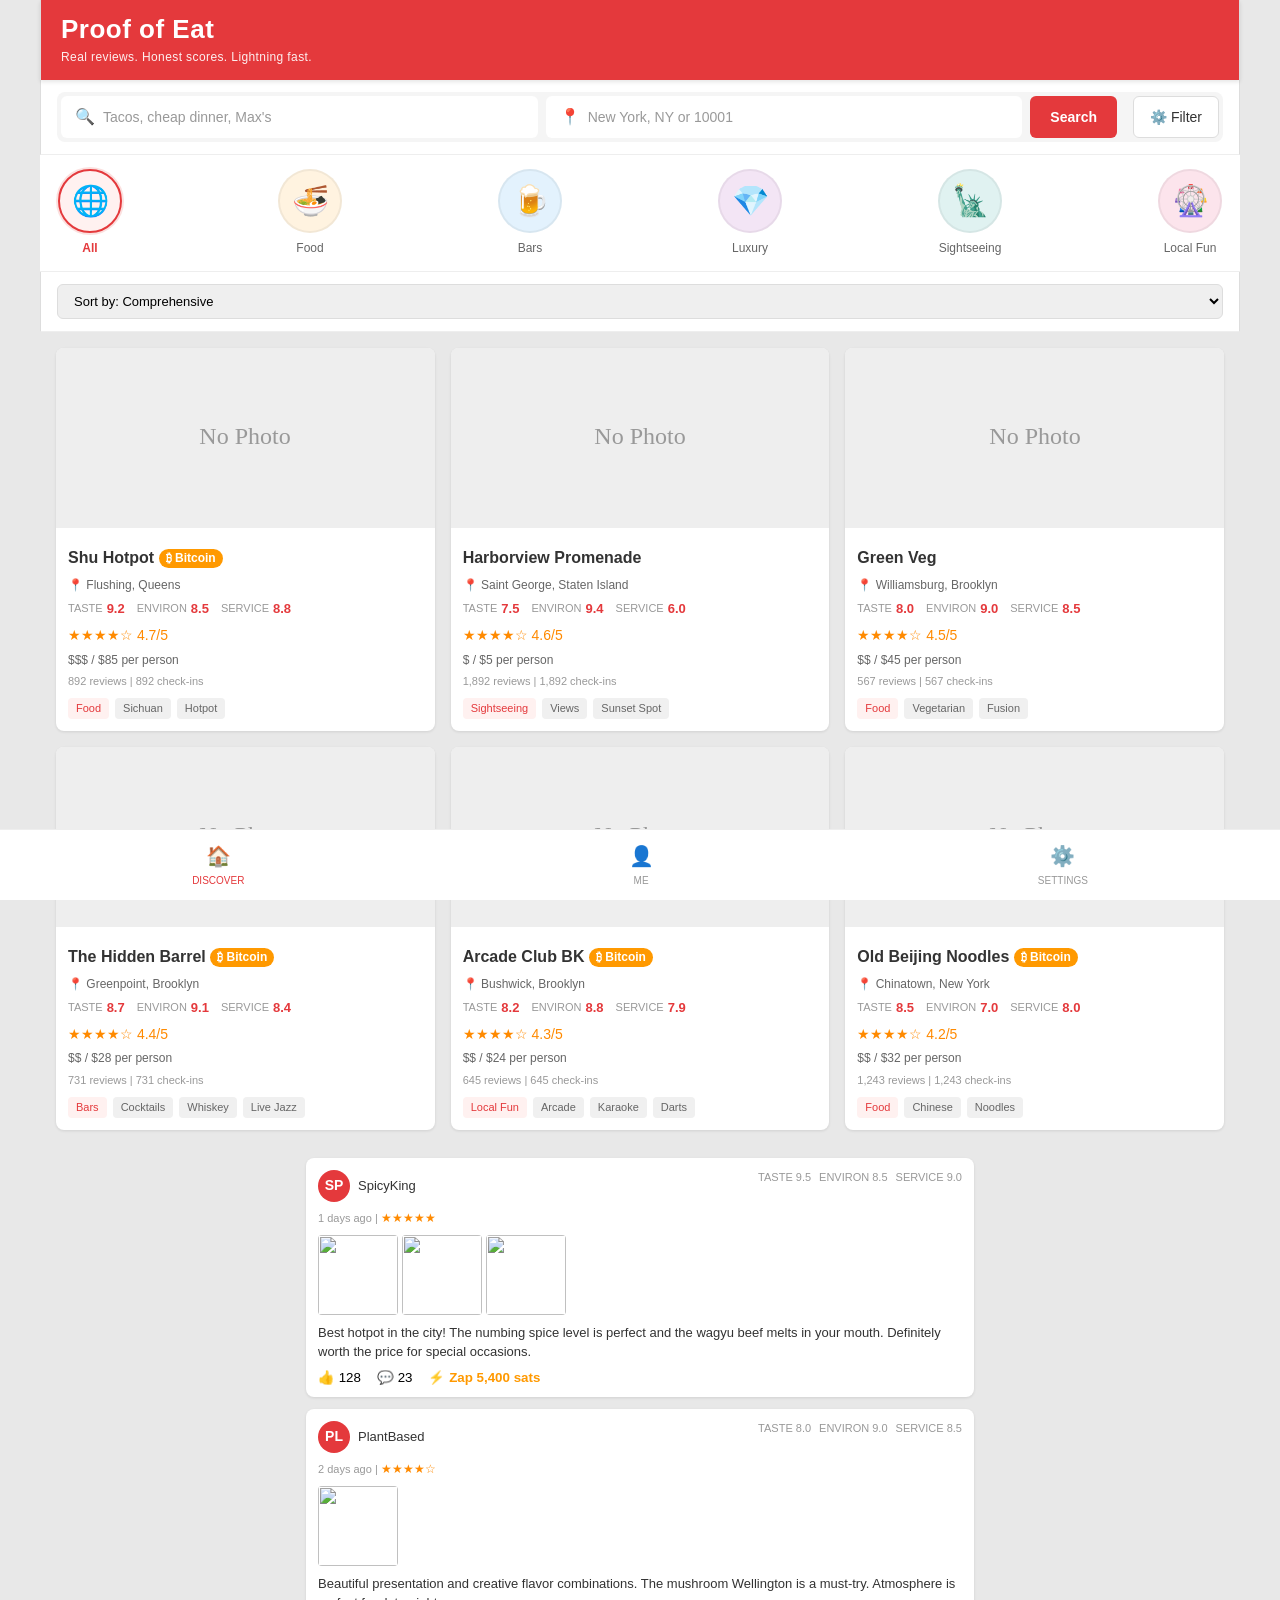
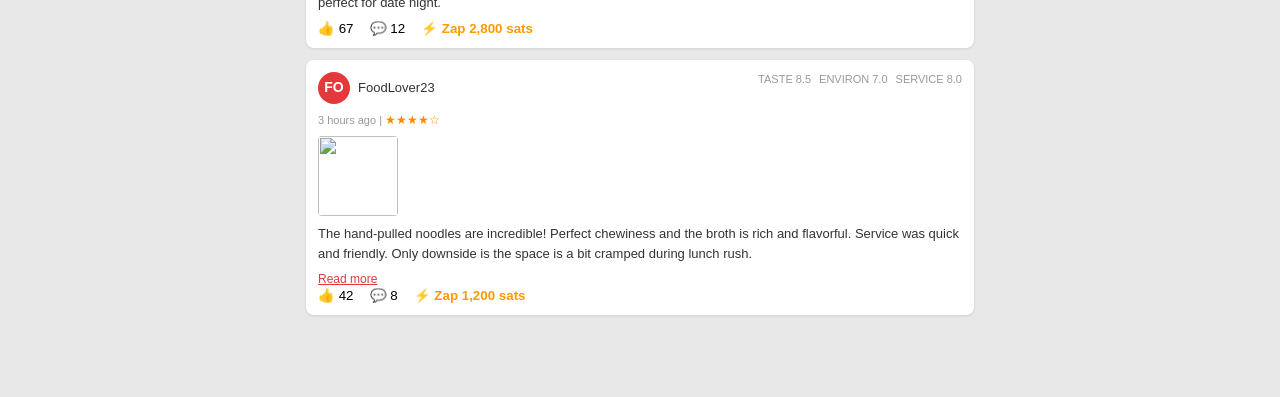
==== commit 2ceb53e1: "Category strip: spread icons edge-to-edge across full width - justify-content: space-between so All." ====
--- a/index.html
+++ b/index.html
@@ -943,6 +943,7 @@
         /* Dianping-style category strip */
         .cat-strip {
             display: flex;
+            justify-content: space-between;
             gap: 60px;
             overflow-x: auto;
             padding: 14px 18px;
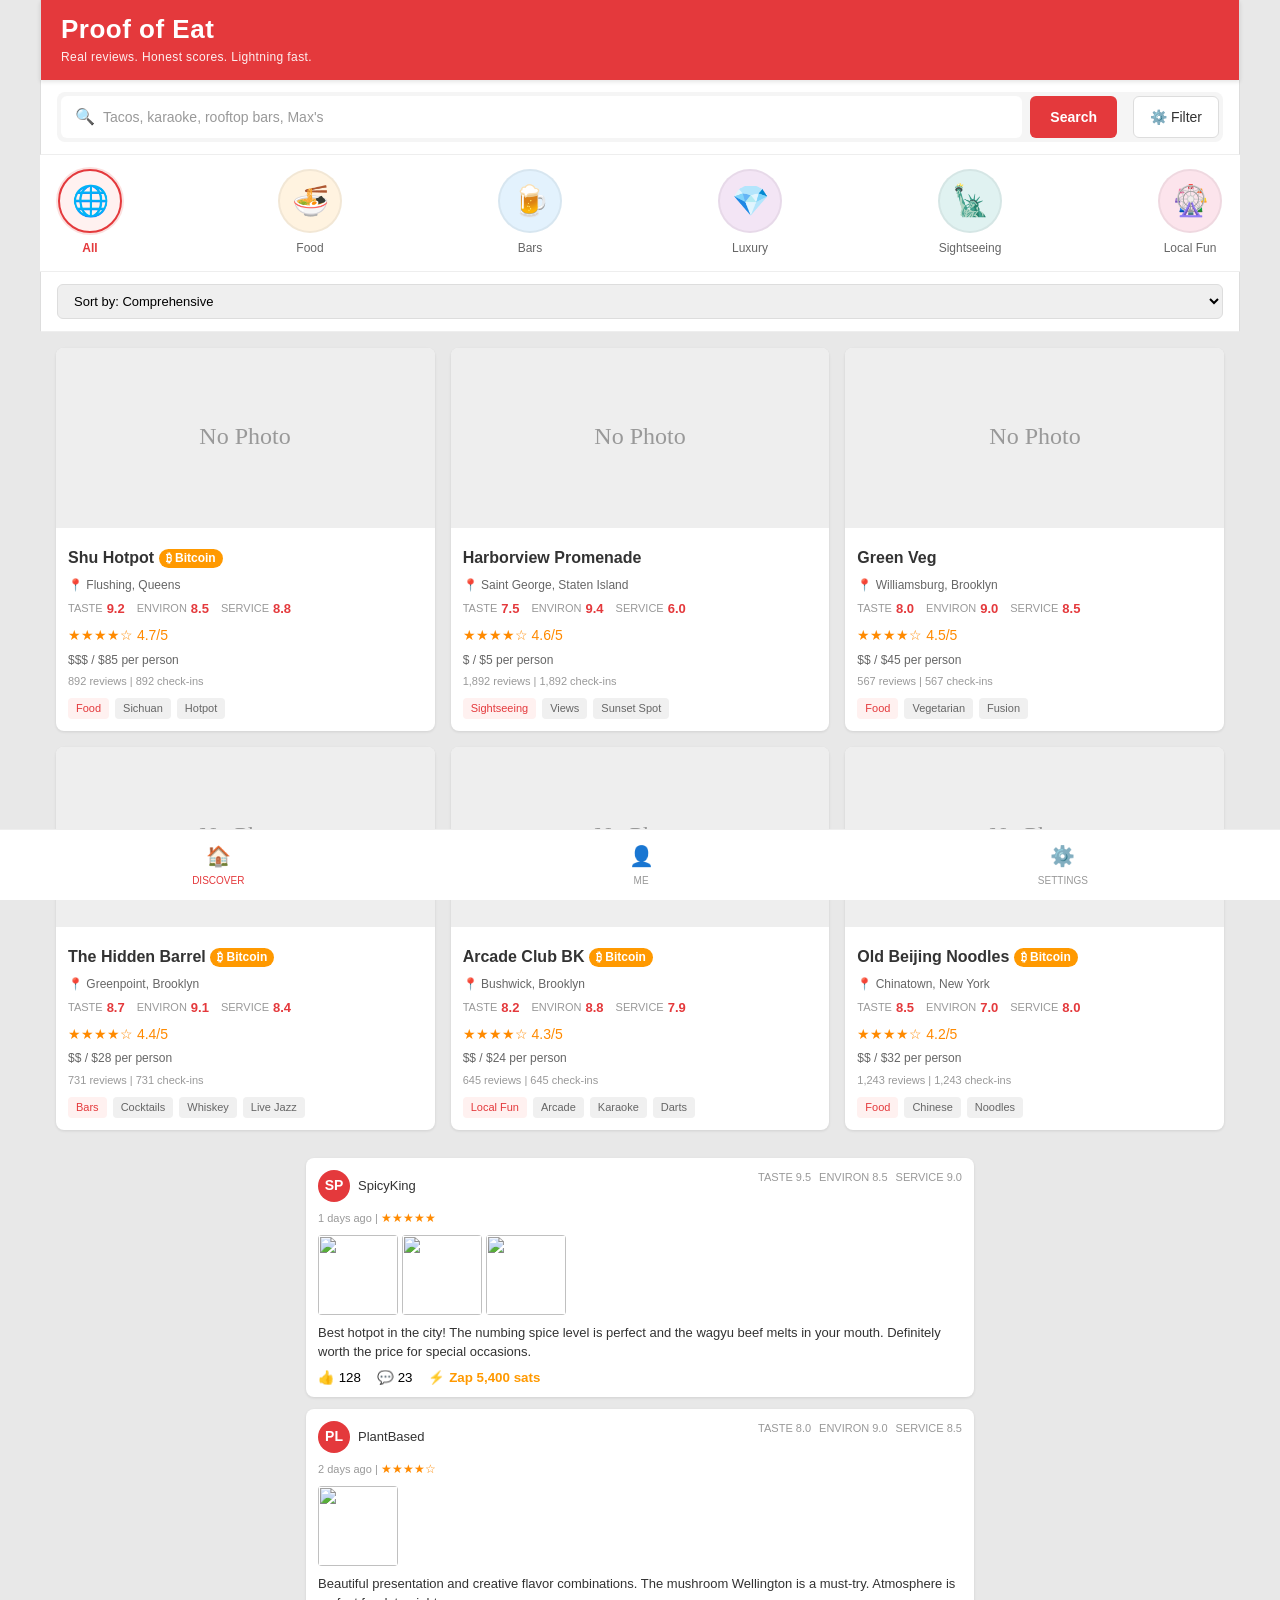
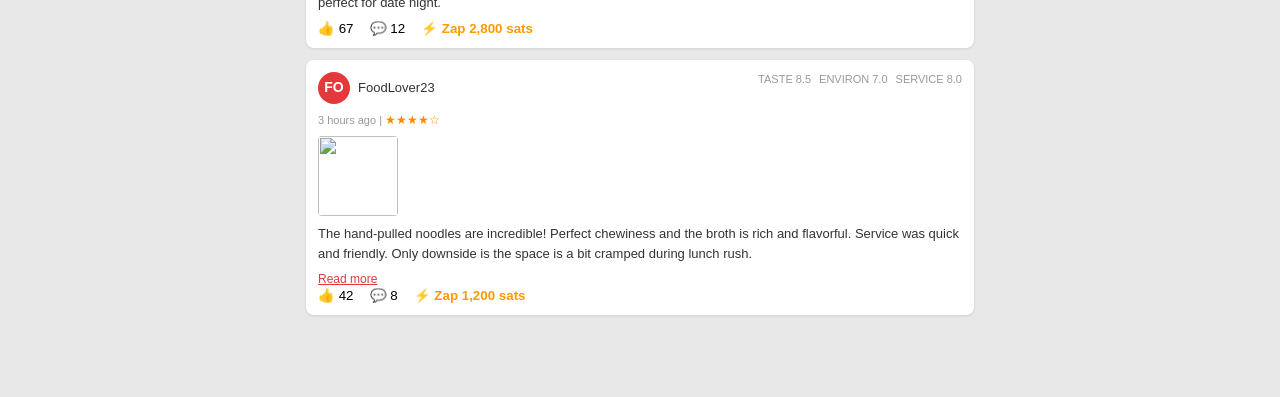
==== commit 6ec35644: "Remove location/zip field: single search bar; add 5-style search bar showcase page" ====
--- a/index.html
+++ b/index.html
@@ -1005,16 +1005,12 @@
         </div>
     </div>
 
-    <!-- Search Bar - Yelp Style (visible on Discover and Search pages) -->
+    <!-- Search Bar - single input, no location field (visible on Discover and Search pages) -->
     <div class="search-container" id="searchContainer">
         <div class="search-box">
             <div class="search-input-wrapper">
                 <span class="search-icon">🔍</span>
-                <input type="text" class="search-input" id="searchInput" placeholder="Tacos, cheap dinner, Max's">
-            </div>
-            <div class="location-input-wrapper">
-                <span class="location-icon">📍</span>
-                <input type="text" class="location-input" id="locationInput" placeholder="New York, NY or 10001">
+                <input type="text" class="search-input" id="searchInput" placeholder="Tacos, karaoke, rooftop bars, Max's">
             </div>
             <button class="search-btn" onclick="performSearch()">Search</button>
             <button class="filter-btn" onclick="openFilters()">⚙️ Filter</button>
@@ -2013,27 +2009,22 @@
             return sorted;
         }
 
-        // Yelp-style Search with separate What and Where fields
+        // Single-field search (no location box); matches name, cuisine, description, city/neighborhood inline
         function performSearch() {
             const whatQuery = document.getElementById('searchInput').value.toLowerCase().trim();
-            const whereQuery = document.getElementById('locationInput').value.toLowerCase().trim();
-            
+
             const results = restaurants.filter(r => {
                 // Respect the active category chip from Discover
                 if (activeCategory !== 'all' && (r.category || 'food') !== activeCategory) return false;
-                // Match "what" field (restaurant name, cuisine)
-                const matchesWhat = !whatQuery || 
+                if (!whatQuery) return true;
+                return (
                     r.name.toLowerCase().includes(whatQuery) ||
                     r.cuisine.some(c => c.toLowerCase().includes(whatQuery)) ||
-                    r.description.toLowerCase().includes(whatQuery);
-                
-                // Match "where" field (city, neighborhood, location)
-                const matchesWhere = !whereQuery ||
-                    r.city.toLowerCase().includes(whereQuery) ||
-                    r.neighborhood.toLowerCase().includes(whereQuery) ||
-                    r.location.toLowerCase().includes(whereQuery);
-                
-                return matchesWhat && matchesWhere;
+                    r.description.toLowerCase().includes(whatQuery) ||
+                    r.city.toLowerCase().includes(whatQuery) ||
+                    r.neighborhood.toLowerCase().includes(whatQuery) ||
+                    r.location.toLowerCase().includes(whatQuery)
+                );
             });
 
             const container = document.getElementById('searchResults');
@@ -2062,10 +2053,6 @@
 
         // Allow Enter key to trigger search
         document.getElementById('searchInput').addEventListener('keypress', (e) => {
-            if (e.key === 'Enter') performSearch();
-        });
-        
-        document.getElementById('locationInput').addEventListener('keypress', (e) => {
             if (e.key === 'Enter') performSearch();
         });
 
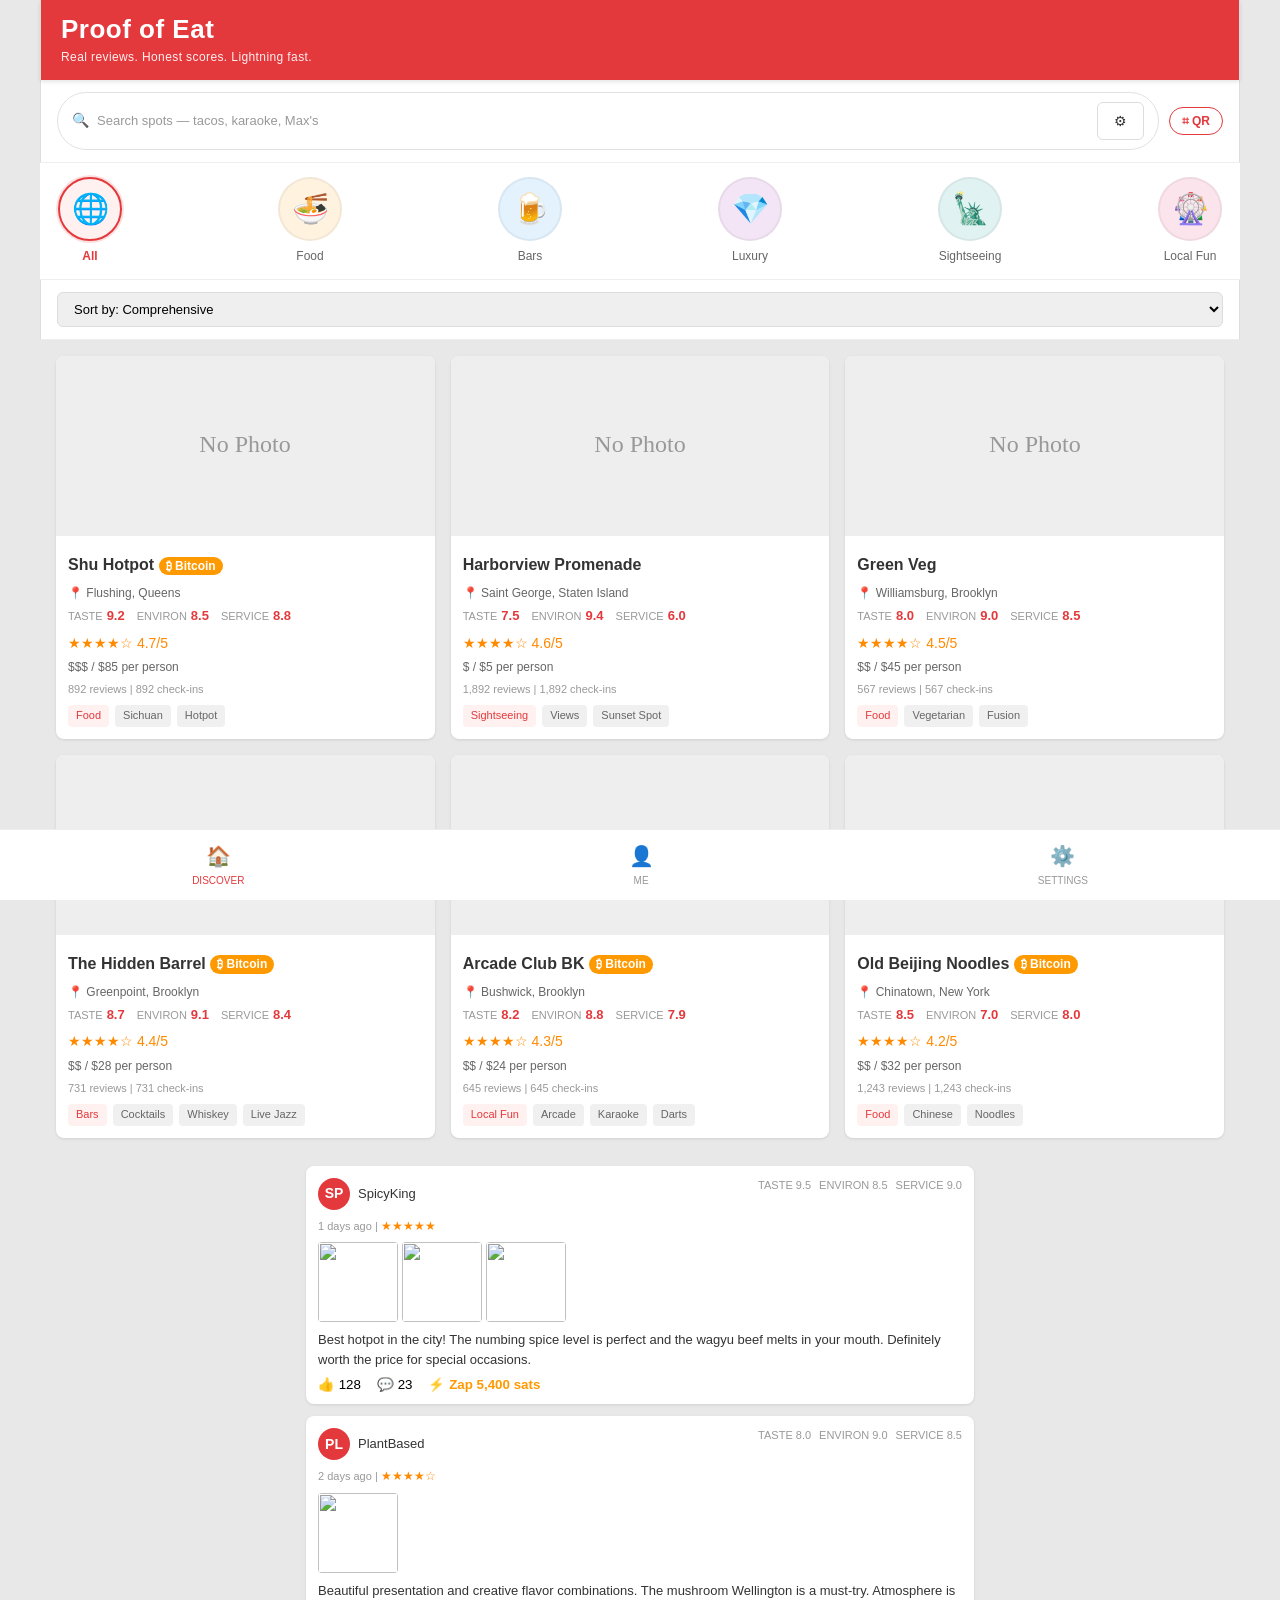
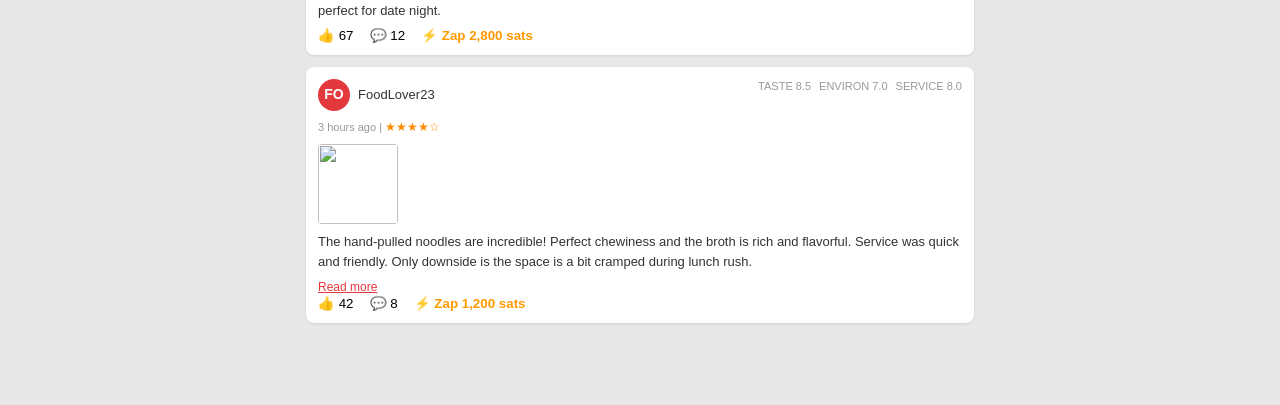
==== commit b93853cd: "Adopt style 4 compact search bar with QR chip replacing Map; add QR scan modal" ====
--- a/index.html
+++ b/index.html
@@ -88,12 +88,12 @@
             z-index: 99;
         }
 
+        /* Style 4 — compact header: bordered pill + QR chip */
         .search-box {
             display: flex;
-            gap: 8px;
-            background: #f5f5f5;
-            border-radius: 8px;
-            padding: 4px;
+            align-items: center;
+            gap: 10px;
+            background: white;
         }
 
         .search-input-wrapper {
@@ -101,9 +101,10 @@
             display: flex;
             align-items: center;
             background: white;
-            border-radius: 6px;
-            padding: 8px 12px;
-            border: 2px solid transparent;
+            border-radius: 999px;
+            padding: 9px 14px;
+            border: 1.5px solid #e2e2e2;
+            transition: border-color .15s;
         }
 
         .search-input-wrapper:focus-within {
@@ -111,7 +112,7 @@
         }
 
         .search-icon {
-            font-size: 16px;
+            font-size: 14px;
             margin-right: 8px;
             color: var(--text-muted);
         }
@@ -119,13 +120,103 @@
         .search-input {
             flex: 1;
             border: none;
-            font-size: 14px;
+            font-size: 13px;
             outline: none;
             background: transparent;
         }
 
         .search-input::placeholder {
             color: var(--text-muted);
+        }
+
+        .qr-chip {
+            flex: 0 0 auto;
+            display: flex;
+            align-items: center;
+            gap: 5px;
+            font-size: 12px;
+            font-weight: 700;
+            color: var(--primary-red);
+            border: 1.5px solid var(--primary-red);
+            border-radius: 999px;
+            padding: 6px 12px;
+            background: #fff;
+            cursor: pointer;
+            white-space: nowrap;
+        }
+
+        .qr-chip:hover {
+            background: #fff1f0;
+        }
+
+        .filter-btn {
+            background: none;
+            border: none;
+            font-size: 15px;
+            color: var(--text-muted);
+            cursor: pointer;
+            padding: 0 2px;
+        }
+
+        .filter-btn:hover {
+            color: var(--primary-red);
+        }
+
+        /* QR scan modal */
+        .qr-modal {
+            display: none;
+            position: fixed;
+            inset: 0;
+            background: rgba(0,0,0,0.85);
+            z-index: 200;
+            align-items: center;
+            justify-content: center;
+        }
+        .qr-modal.active { display: flex; }
+        .qr-box {
+            width: 260px;
+            background: #111;
+            border-radius: 16px;
+            padding: 18px;
+            text-align: center;
+            color: #fff;
+        }
+        .qr-view {
+            height: 200px;
+            border-radius: 12px;
+            background: repeating-linear-gradient(45deg, #1c1c1c, #1c1c1c 8px, #161616 8px, #161616 16px);
+            position: relative;
+            margin-bottom: 14px;
+        }
+        .qr-view::before, .qr-view::after {
+            content: "";
+            position: absolute;
+            width: 34px;
+            height: 34px;
+            border: 2px solid var(--primary-red);
+        }
+        .qr-view::before { top: 10px; left: 10px; border-right: none; border-bottom: none; }
+        .qr-view::after { bottom: 10px; right: 10px; border-left: none; border-top: none; }
+        .qr-line {
+            position: absolute;
+            left: 12px;
+            right: 12px;
+            top: 50%;
+            height: 2px;
+            background: var(--primary-red);
+            box-shadow: 0 0 8px var(--primary-red);
+            animation: qrSweep 2s ease-in-out infinite alternate;
+        }
+        @keyframes qrSweep { from { top: 18%; } to { top: 82%; } }
+        .qr-box p { font-size: 12px; color: #bbb; margin-bottom: 12px; }
+        .qr-close {
+            background: #222;
+            color: #fff;
+            border: 1px solid #333;
+            border-radius: 999px;
+            padding: 8px 18px;
+            font-size: 13px;
+            cursor: pointer;
         }
 
         .location-input-wrapper {
@@ -1010,10 +1101,10 @@
         <div class="search-box">
             <div class="search-input-wrapper">
                 <span class="search-icon">🔍</span>
-                <input type="text" class="search-input" id="searchInput" placeholder="Tacos, karaoke, rooftop bars, Max's">
-            </div>
-            <button class="search-btn" onclick="performSearch()">Search</button>
-            <button class="filter-btn" onclick="openFilters()">⚙️ Filter</button>
+                <input type="text" class="search-input" id="searchInput" placeholder="Search spots — tacos, karaoke, Max's">
+                <button class="filter-btn" onclick="openFilters()" title="Filters">⚙︎</button>
+            </div>
+            <button class="qr-chip" onclick="openQrScanner()" title="Scan QR">⌗ QR</button>
         </div>
     </div>
 
@@ -1309,6 +1400,15 @@
     </div>
 
     <!-- Filters Modal -->
+    <!-- QR Scan Modal -->
+    <div class="qr-modal" id="qrModal" onclick="if(event.target===this)closeQrScanner()">
+        <div class="qr-box">
+            <div class="qr-view"><div class="qr-line"></div></div>
+            <p>Point at a Proof of Eat table QR to load this spot’s menu and reviews.</p>
+            <button class="qr-close" onclick="closeQrScanner()">Close</button>
+        </div>
+    </div>
+
     <div class="modal" id="filtersModal">
         <div class="modal-content">
             <div class="modal-header">
@@ -1926,6 +2026,14 @@
             document.getElementById('filtersModal').classList.add('active');
         }
 
+        function openQrScanner() {
+            document.getElementById('qrModal').classList.add('active');
+        }
+
+        function closeQrScanner() {
+            document.getElementById('qrModal').classList.remove('active');
+        }
+
         function closeFilters() {
             document.getElementById('filtersModal').classList.remove('active');
         }
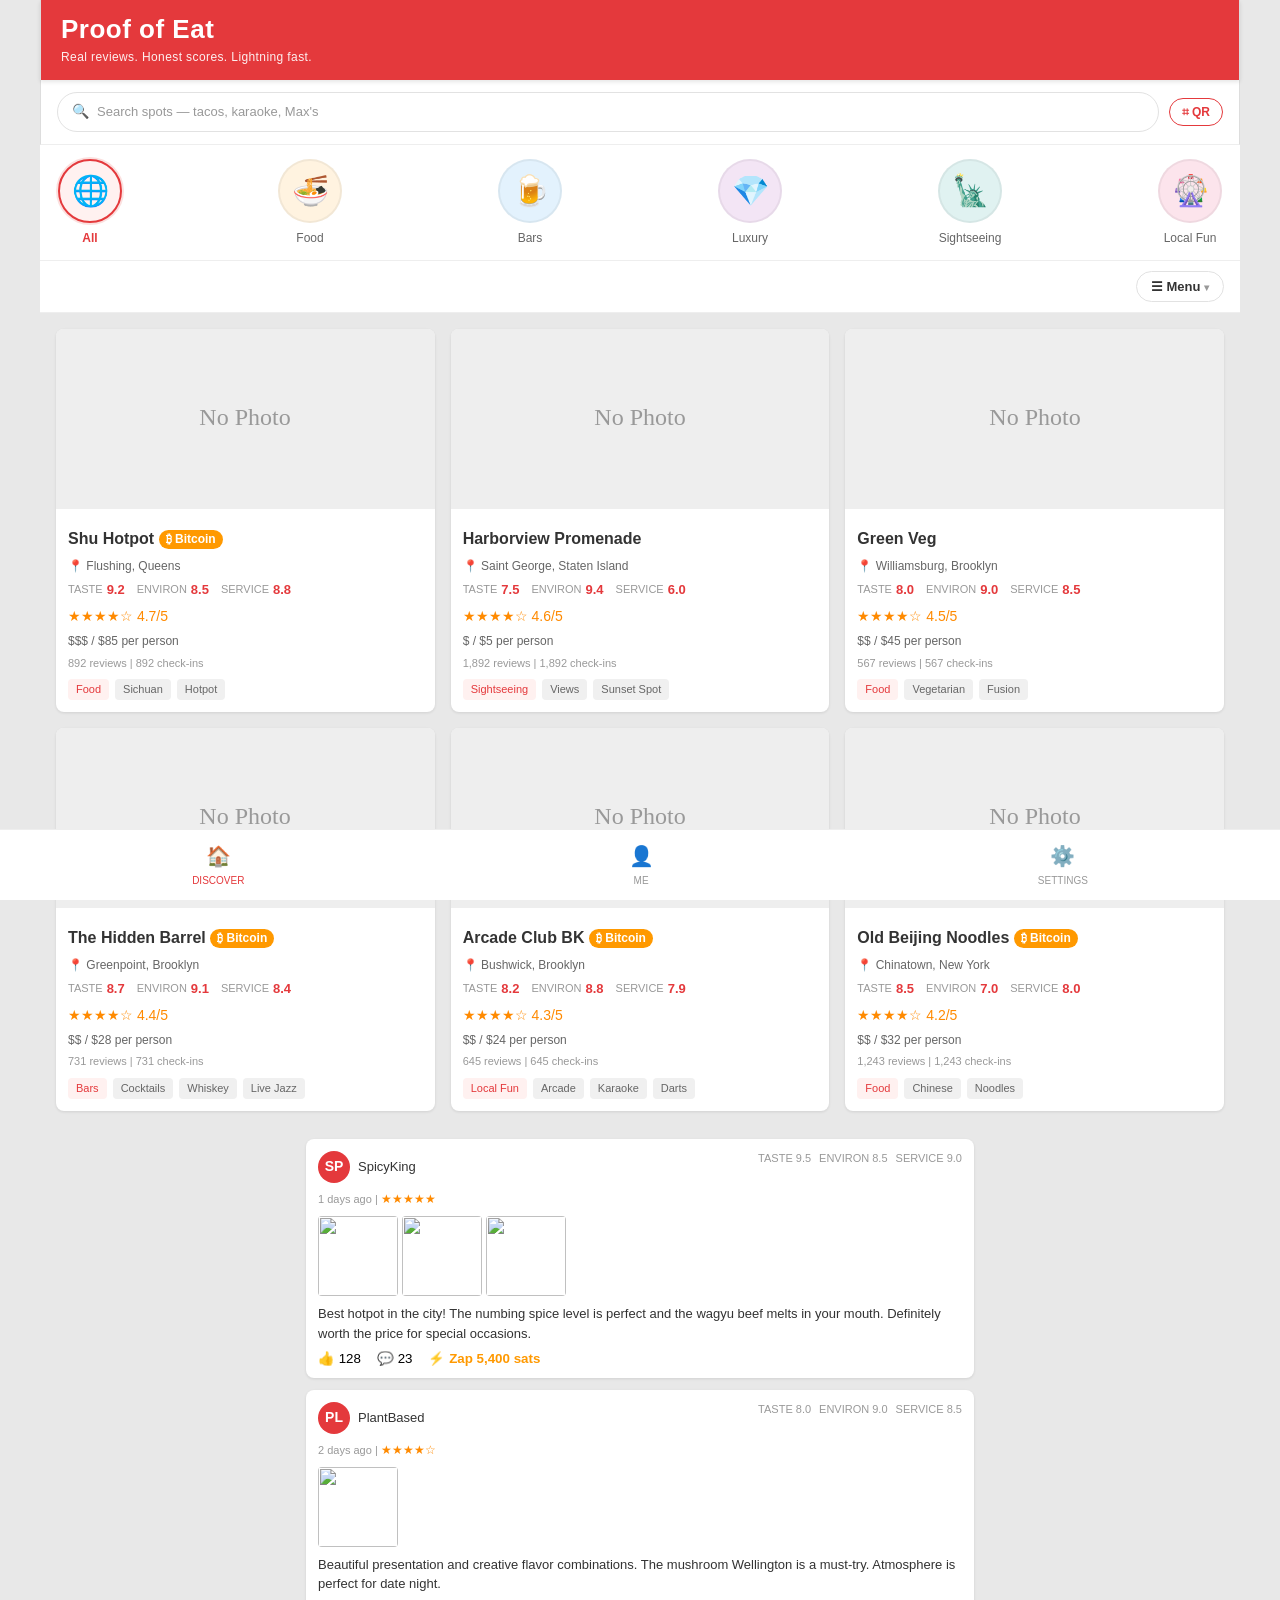
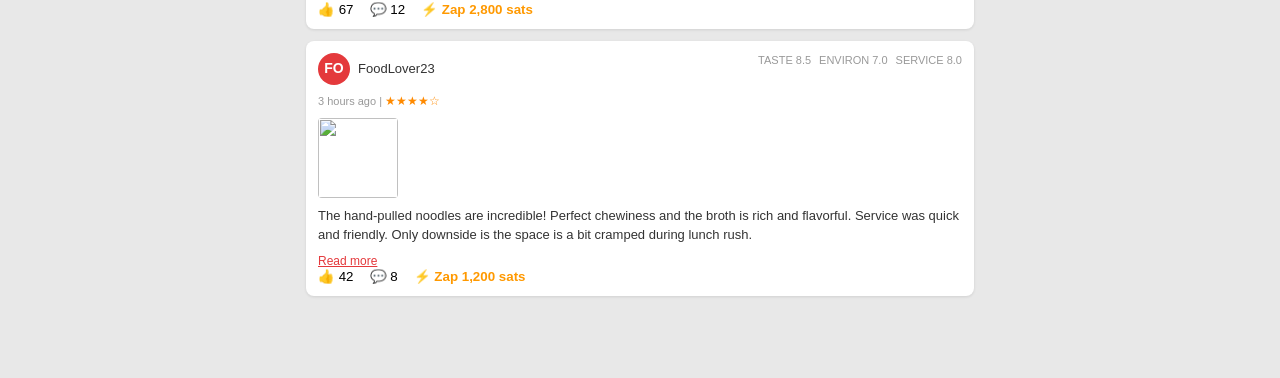
==== commit 2c3b12a1: "Drop sort dropdown and search-bar gear; add ☰ Menu with Map, Exchange Rate, Filters" ====
--- a/index.html
+++ b/index.html
@@ -749,20 +749,140 @@
             color: var(--text-light);
         }
 
-        /* Sort dropdown */
-        .sort-container {
-            padding: 12px 16px;
+        /* View menu toolbar (Map / Exchange Rate) */
+        .view-toolbar {
+            padding: 10px 16px;
             background: white;
             border-bottom: 1px solid #eee;
-        }
-
-        .sort-select {
-            padding: 8px 12px;
-            border: 1px solid #ddd;
-            border-radius: 6px;
+            display: flex;
+            justify-content: flex-end;
+        }
+
+        .menu-box { position: relative; }
+
+        .menu-btn {
+            padding: 7px 14px;
+            border: 1.5px solid #e2e2e2;
+            border-radius: 999px;
+            background: #fff;
             font-size: 13px;
-            width: 100%;
-        }
+            font-weight: 600;
+            color: var(--text-dark);
+            cursor: pointer;
+        }
+
+        .menu-btn .caret { font-size: 10px; color: var(--text-muted); }
+
+        .menu-list {
+            display: none;
+            position: absolute;
+            right: 0;
+            top: calc(100% + 6px);
+            background: #fff;
+            border: 1px solid #e8e8e8;
+            border-radius: 12px;
+            box-shadow: 0 8px 24px rgba(0,0,0,0.14);
+            min-width: 170px;
+            overflow: hidden;
+            z-index: 150;
+        }
+
+        .menu-list.open { display: block; }
+
+        .menu-item {
+            display: flex;
+            align-items: center;
+            gap: 10px;
+            padding: 12px 14px;
+            font-size: 14px;
+            color: var(--text-dark);
+            cursor: pointer;
+        }
+
+        .menu-item:hover { background: #fff5f5; color: var(--primary-red); }
+
+        .menu-item + .menu-item { border-top: 1px solid #f2f2f2; }
+
+        /* Map modal */
+        .map-modal {
+            display: none;
+            position: fixed;
+            inset: 0;
+            background: rgba(0,0,0,0.6);
+            z-index: 210;
+            align-items: center;
+            justify-content: center;
+            padding: 16px;
+        }
+        .map-modal.active { display: flex; }
+        .map-box {
+            width: min(680px, 100%);
+            background: #fff;
+            border-radius: 14px;
+            overflow: hidden;
+        }
+        .map-head {
+            display: flex;
+            justify-content: space-between;
+            align-items: center;
+            padding: 12px 14px;
+            font-size: 15px;
+            font-weight: 700;
+        }
+        .map-head button {
+            border: none;
+            background: #f2f2f2;
+            border-radius: 999px;
+            padding: 5px 12px;
+            font-size: 12px;
+            cursor: pointer;
+        }
+        .map-box iframe { width: 100%; height: 420px; border: none; display: block; }
+
+        /* FX modal */
+        .fx-modal {
+            display: none;
+            position: fixed;
+            inset: 0;
+            background: rgba(0,0,0,0.6);
+            z-index: 210;
+            align-items: center;
+            justify-content: center;
+            padding: 16px;
+        }
+        .fx-modal.active { display: flex; }
+        .fx-box {
+            width: min(360px, 100%);
+            background: #fff;
+            border-radius: 14px;
+            padding: 16px;
+        }
+        .fx-head {
+            display: flex;
+            justify-content: space-between;
+            align-items: center;
+            font-size: 15px;
+            font-weight: 700;
+            margin-bottom: 12px;
+        }
+        .fx-head button {
+            border: none;
+            background: #f2f2f2;
+            border-radius: 999px;
+            padding: 5px 12px;
+            font-size: 12px;
+            cursor: pointer;
+        }
+        .fx-row {
+            display: flex;
+            justify-content: space-between;
+            padding: 10px 2px;
+            font-size: 14px;
+            border-bottom: 1px solid #f2f2f2;
+        }
+        .fx-row .cur { font-weight: 600; }
+        .fx-row .val { color: var(--primary-red); font-weight: 700; }
+        .fx-note { font-size: 11px; color: var(--text-muted); margin-top: 10px; text-align: center; }
 
         /* Empty state */
         .empty-state {
@@ -1102,7 +1222,6 @@
             <div class="search-input-wrapper">
                 <span class="search-icon">🔍</span>
                 <input type="text" class="search-input" id="searchInput" placeholder="Search spots — tacos, karaoke, Max's">
-                <button class="filter-btn" onclick="openFilters()" title="Filters">⚙︎</button>
             </div>
             <button class="qr-chip" onclick="openQrScanner()" title="Scan QR">⌗ QR</button>
         </div>
@@ -1130,15 +1249,16 @@
         </div>
     </div>
 
-    <!-- Sort Bar -->
-    <div class="sort-container" id="sortContainer">
-        <select class="sort-select" id="sortSelect" onchange="applySort()">
-            <option value="comprehensive">Sort by: Comprehensive</option>
-            <option value="taste">Sort by: Highest TASTE</option>
-            <option value="recent">Sort by: Most Recent</option>
-            <option value="checkins">Sort by: Most Check-ins</option>
-            <option value="zapped">Sort by: Most Zapped</option>
-        </select>
+    <!-- View menu bar (replaces sort dropdown) -->
+    <div class="view-toolbar" id="viewToolbar">
+        <div class="menu-box" id="menuBox">
+            <button class="menu-btn" onclick="toggleViewMenu(event)">☰ Menu <span class="caret">▾</span></button>
+            <div class="menu-list" id="menuList">
+                <div class="menu-item" onclick="openMapModal()"><span class="mi-ico">🗺️</span>Map</div>
+                <div class="menu-item" onclick="openFxModal()"><span class="mi-ico">💱</span>Exchange Rate</div>
+                <div class="menu-item" onclick="openFilters()"><span class="mi-ico">⚙️</span>Filters</div>
+            </div>
+        </div>
     </div>
 
     <!-- Discover Page -->
@@ -1400,6 +1520,23 @@
     </div>
 
     <!-- Filters Modal -->
+    <!-- Map modal -->
+    <div class="map-modal" id="mapModal" onclick="if(event.target===this)closeMapModal()">
+        <div class="map-box">
+            <div class="map-head"><span>🗺️ Map — NYC spots</span><button onclick="closeMapModal()">Close</button></div>
+            <iframe id="mapFrame" loading="lazy" src="about:blank" data-src="https://www.openstreetmap.org/export/embed.html?bbox=-74.10%2C40.55%2C-73.75%2C40.92&layer=mapnik"></iframe>
+        </div>
+    </div>
+
+    <!-- Exchange rate modal -->
+    <div class="fx-modal" id="fxModal" onclick="if(event.target===this)closeFxModal()">
+        <div class="fx-box">
+            <div class="fx-head"><span>💱 Exchange Rate</span><button onclick="closeFxModal()">Close</button></div>
+            <div id="fxList"></div>
+            <div class="fx-note" id="fxNote"></div>
+        </div>
+    </div>
+
     <!-- QR Scan Modal -->
     <div class="qr-modal" id="qrModal" onclick="if(event.target===this)closeQrScanner()">
         <div class="qr-box">
@@ -1784,14 +1921,14 @@
 
             // Show/hide search based on page
             const searchContainer = document.getElementById('searchContainer');
-            const sortContainer = document.getElementById('sortContainer');
+            const viewToolbar = document.getElementById('viewToolbar');
             const catStrip = document.getElementById('catStrip');
             if (page === 'discover' || page === 'search') {
                 searchContainer.style.display = 'block';
-                sortContainer.style.display = 'block';
+                viewToolbar.style.display = 'flex';
             } else {
                 searchContainer.style.display = 'none';
-                sortContainer.style.display = 'none';
+                viewToolbar.style.display = 'none';
             }
             if (catStrip) catStrip.style.display = (page === 'discover') ? 'flex' : 'none';
 
@@ -2030,6 +2167,62 @@
             document.getElementById('qrModal').classList.add('active');
         }
 
+        // ===== View menu: Map + Exchange Rate =====
+        function toggleViewMenu(e) {
+            if (e) e.stopPropagation();
+            document.getElementById('menuList').classList.toggle('open');
+        }
+
+        function closeViewMenu() {
+            document.getElementById('menuList').classList.remove('open');
+        }
+
+        document.addEventListener('click', (ev) => {
+            const box = document.getElementById('menuBox');
+            if (box && !box.contains(ev.target)) closeViewMenu();
+        });
+
+        function openMapModal() {
+            closeViewMenu();
+            const f = document.getElementById('mapFrame');
+            if (f && f.src === 'about:blank') f.src = f.dataset.src;
+            document.getElementById('mapModal').classList.add('active');
+        }
+
+        function closeMapModal() {
+            document.getElementById('mapModal').classList.remove('active');
+        }
+
+        async function openFxModal() {
+            closeViewMenu();
+            const modal = document.getElementById('fxModal');
+            modal.classList.add('active');
+            const list = document.getElementById('fxList');
+            const note = document.getElementById('fxNote');
+            list.innerHTML = '<div class="fx-row"><span class="cur">Loading…</span></div>';
+            note.textContent = '';
+            try {
+                const res = await fetch('https://open.er-api.com/v6/latest/USD');
+                const data = await res.json();
+                const r = data.rates || {};
+                const rows = [
+                    ['CNY ¥', r.CNY], ['EUR €', r.EUR], ['GBP £', r.GBP],
+                    ['JPY ¥', r.JPY], ['KRW ₩', r.KRW], ['CAD $', r.CAD]
+                ].filter(x => x[1]);
+                list.innerHTML = rows.map(x =>
+                    `<div class="fx-row"><span class="cur">1 USD → ${x[0]}</span><span class="val">${x[1].toFixed(x[1] > 100 ? 0 : 2)}</span></div>`
+                ).join('');
+                note.textContent = 'Updated ' + new Date().toLocaleTimeString();
+            } catch (err) {
+                list.innerHTML = '<div class="fx-row"><span class="cur">Unavailable offline</span></div>';
+                note.textContent = 'Could not reach the rate service.';
+            }
+        }
+
+        function closeFxModal() {
+            document.getElementById('fxModal').classList.remove('active');
+        }
+
         function closeQrScanner() {
             document.getElementById('qrModal').classList.remove('active');
         }
@@ -2078,11 +2271,7 @@
         }
 
         // Sort
-        function applySort() {
-            currentSort = document.getElementById('sortSelect').value;
-            renderRestaurants();
-            renderReviews();
-        }
+        // Sort dropdown removed; default comprehensive sort kept via currentSort
 
         function sortRestaurants(list) {
             const sorted = [...list];
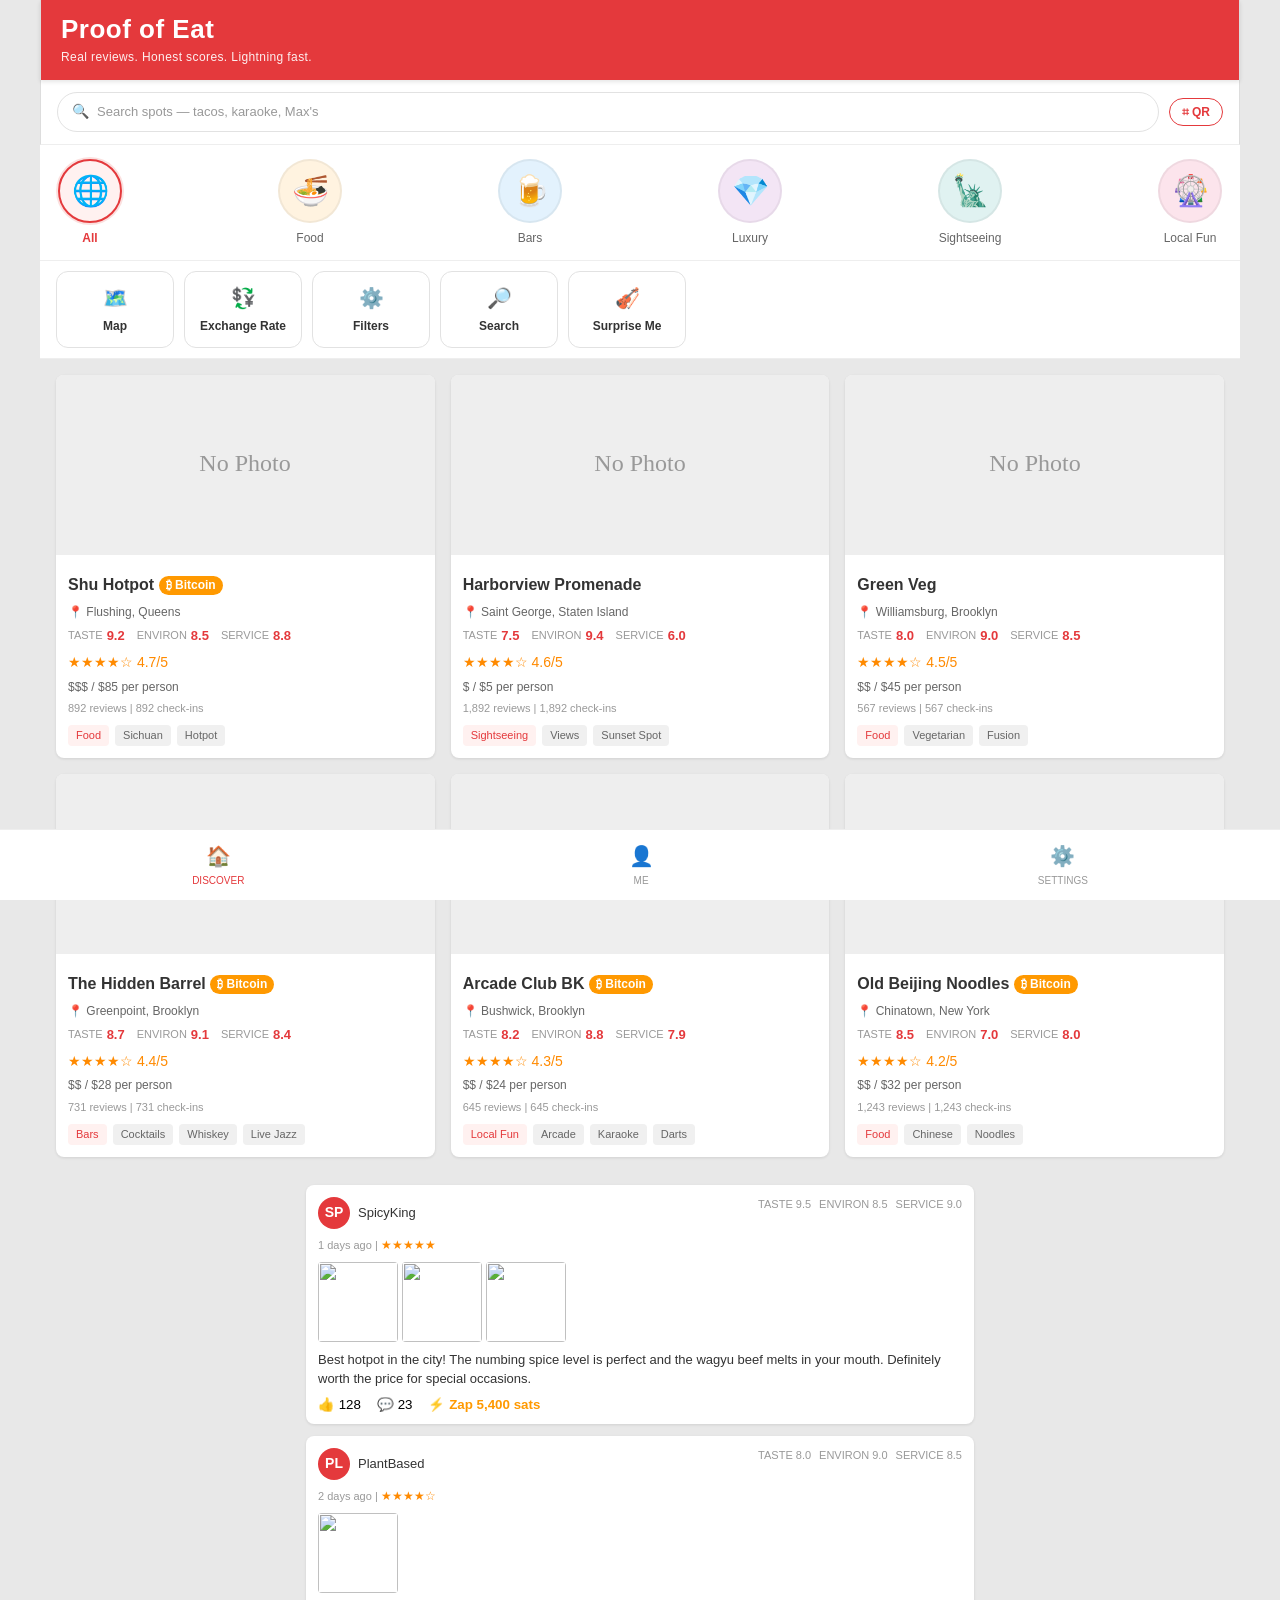
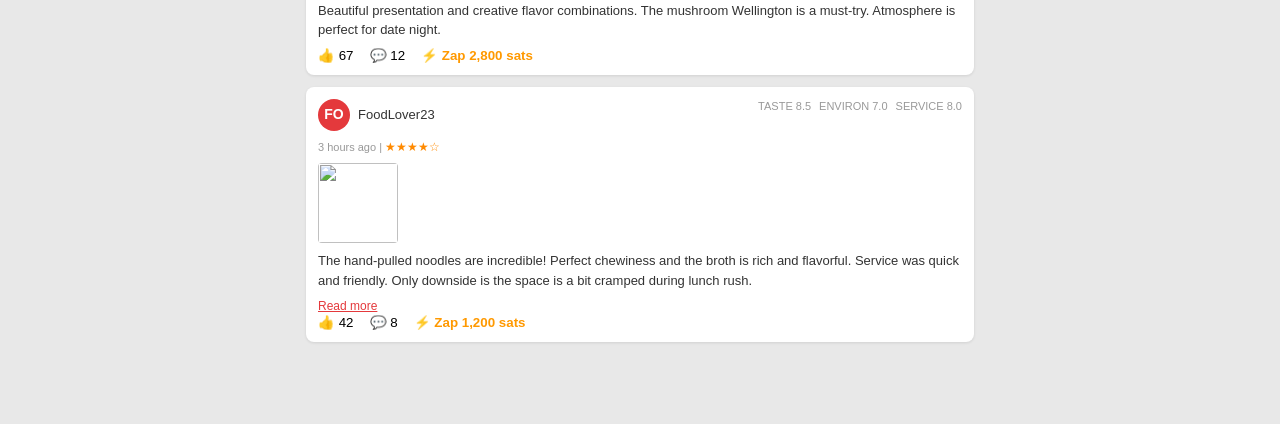
==== commit 2d3f3e31: "Replace ☰ dropdown with always-visible conveyor-belt option rail (+Search, Surprise Me shuffle tile)" ====
--- a/index.html
+++ b/index.html
@@ -751,14 +751,23 @@
 
         /* View menu toolbar (Map / Exchange Rate) */
         .view-toolbar {
-            padding: 10px 16px;
+            padding: 10px 0 10px 16px;
             background: white;
             border-bottom: 1px solid #eee;
-            display: flex;
-            justify-content: flex-end;
-        }
-
-        .menu-box { position: relative; }
+            display: block;
+            position: relative;
+        }
+
+        .view-toolbar::after {
+            content: "";
+            position: absolute;
+            right: 0;
+            top: 10px;
+            bottom: 10px;
+            width: 26px;
+            background: linear-gradient(transparent, #fff 75%);
+            pointer-events: none;
+        }
 
         .menu-btn {
             padding: 7px 14px;
@@ -773,35 +782,42 @@
 
         .menu-btn .caret { font-size: 10px; color: var(--text-muted); }
 
-        .menu-list {
-            display: none;
-            position: absolute;
-            right: 0;
-            top: calc(100% + 6px);
+        .menu-tiles {
+            display: flex;
+            gap: 10px;
+            overflow-x: auto;
+            scrollbar-width: none;
+            -webkit-overflow-scrolling: touch;
+            scroll-snap-type: x proximity;
+            padding-right: 26px;
+        }
+
+        .menu-tiles::-webkit-scrollbar { display: none; }
+
+        .tile {
+            flex: 0 0 auto;
+            scroll-snap-align: start;
+            width: 118px;
+            border: 1.5px solid #e2e2e2;
+            border-radius: 12px;
             background: #fff;
-            border: 1px solid #e8e8e8;
-            border-radius: 12px;
-            box-shadow: 0 8px 24px rgba(0,0,0,0.14);
-            min-width: 170px;
-            overflow: hidden;
-            z-index: 150;
-        }
-
-        .menu-list.open { display: block; }
-
-        .menu-item {
-            display: flex;
+            padding: 12px 6px;
+            display: flex;
+            flex-direction: column;
             align-items: center;
-            gap: 10px;
-            padding: 12px 14px;
-            font-size: 14px;
+            gap: 6px;
+            font-size: 12px;
+            font-weight: 600;
             color: var(--text-dark);
             cursor: pointer;
-        }
-
-        .menu-item:hover { background: #fff5f5; color: var(--primary-red); }
-
-        .menu-item + .menu-item { border-top: 1px solid #f2f2f2; }
+            transition: border-color .15s, background .15s, transform .1s;
+        }
+
+        .tile:hover { border-color: var(--primary-red); background: #fff5f5; color: var(--primary-red); }
+
+        .tile:active { transform: scale(.96); }
+
+        .t-ico { font-size: 20px; }
 
         /* Map modal */
         .map-modal {
@@ -852,10 +868,35 @@
         }
         .fx-modal.active { display: flex; }
         .fx-box {
-            width: min(360px, 100%);
+            width: min(460px, 100%);
             background: #fff;
             border-radius: 14px;
-            padding: 16px;
+            padding: 18px;
+        }
+
+        .fx-chips {
+            display: flex;
+            flex-wrap: wrap;
+            gap: 8px;
+            margin-bottom: 14px;
+        }
+
+        .fx-chip {
+            border: 1.5px solid #e2e2e2;
+            border-radius: 999px;
+            padding: 6px 13px;
+            font-size: 12px;
+            font-weight: 700;
+            color: #555;
+            cursor: pointer;
+            background: #fff;
+            user-select: none;
+        }
+
+        .fx-chip.active {
+            border-color: var(--primary-red);
+            color: var(--primary-red);
+            background: #fff1f0;
         }
         .fx-head {
             display: flex;
@@ -876,8 +917,8 @@
         .fx-row {
             display: flex;
             justify-content: space-between;
-            padding: 10px 2px;
-            font-size: 14px;
+            padding: 11px 2px;
+            font-size: 15px;
             border-bottom: 1px solid #f2f2f2;
         }
         .fx-row .cur { font-weight: 600; }
@@ -1249,15 +1290,14 @@
         </div>
     </div>
 
-    <!-- View menu bar (replaces sort dropdown) -->
+    <!-- Conveyor-belt option rail (always visible, swipe/scroll sideways) -->
     <div class="view-toolbar" id="viewToolbar">
-        <div class="menu-box" id="menuBox">
-            <button class="menu-btn" onclick="toggleViewMenu(event)">☰ Menu <span class="caret">▾</span></button>
-            <div class="menu-list" id="menuList">
-                <div class="menu-item" onclick="openMapModal()"><span class="mi-ico">🗺️</span>Map</div>
-                <div class="menu-item" onclick="openFxModal()"><span class="mi-ico">💱</span>Exchange Rate</div>
-                <div class="menu-item" onclick="openFilters()"><span class="mi-ico">⚙️</span>Filters</div>
-            </div>
+        <div class="menu-tiles" id="menuTiles">
+            <div class="tile" onclick="openMapModal()"><span class="t-ico">🗺️</span>Map</div>
+            <div class="tile" onclick="openFxModal()"><span class="t-ico">💱</span>Exchange Rate</div>
+            <div class="tile" onclick="openFilters()"><span class="t-ico">⚙️</span>Filters</div>
+            <div class="tile" onclick="navigateTo('search')"><span class="t-ico">🔎</span>Search</div>
+            <div class="tile" onclick="setShuffleSort()"><span class="t-ico">🎻</span>Surprise Me</div>
         </div>
     </div>
 
@@ -1532,6 +1572,7 @@
     <div class="fx-modal" id="fxModal" onclick="if(event.target===this)closeFxModal()">
         <div class="fx-box">
             <div class="fx-head"><span>💱 Exchange Rate</span><button onclick="closeFxModal()">Close</button></div>
+            <div class="fx-chips" id="fxChips"></div>
             <div id="fxList"></div>
             <div class="fx-note" id="fxNote"></div>
         </div>
@@ -1925,7 +1966,7 @@
             const catStrip = document.getElementById('catStrip');
             if (page === 'discover' || page === 'search') {
                 searchContainer.style.display = 'block';
-                viewToolbar.style.display = 'flex';
+                viewToolbar.style.display = "block";
             } else {
                 searchContainer.style.display = 'none';
                 viewToolbar.style.display = 'none';
@@ -2167,20 +2208,14 @@
             document.getElementById('qrModal').classList.add('active');
         }
 
-        // ===== View menu: Map + Exchange Rate =====
-        function toggleViewMenu(e) {
-            if (e) e.stopPropagation();
-            document.getElementById('menuList').classList.toggle('open');
-        }
-
-        function closeViewMenu() {
-            document.getElementById('menuList').classList.remove('open');
-        }
-
-        document.addEventListener('click', (ev) => {
-            const box = document.getElementById('menuBox');
-            if (box && !box.contains(ev.target)) closeViewMenu();
-        });
+        // ===== Conveyor rail: Map / Exchange Rate / Filters =====
+        function closeViewMenu() { /* rail is always visible; kept for call-site compatibility */ }
+
+        function setShuffleSort() {
+            currentSort = (currentSort === 'shuffle') ? 'comprehensive' : 'shuffle';
+            renderRestaurants();
+            renderReviews();
+        }
 
         function openMapModal() {
             closeViewMenu();
@@ -2191,6 +2226,67 @@
 
         function closeMapModal() {
             document.getElementById('mapModal').classList.remove('active');
+        }
+
+        // Exchange rate: interchangeable base + sats (⚡), cached 5 min
+        let fxRates = null;
+        let fxBase = 'USD';
+        const FX_ORDER = ['USD', 'EUR', 'GBP', 'JPY', 'CNY', 'KRW', 'CAD', 'SATS'];
+        const FX_SYM = { USD: '$', EUR: '€', GBP: '£', JPY: '¥', CNY: '¥', KRW: '₩', CAD: '$', SATS: '⚡' };
+
+        async function fxLoad() {
+            if (fxRates && Date.now() - fxRates.ts < 300000) return fxRates;
+            const res = await fetch('https://open.er-api.com/v6/latest/USD');
+            const d = await res.json();
+            const rates = d.rates || {};
+            // BTC isn't on open.er-api — pull USD spot from CoinGecko (best effort)
+            try {
+                const bres = await fetch('https://api.coingecko.com/api/v3/simple/price?ids=bitcoin&vs_currencies=usd');
+                const bd = await bres.json();
+                if (bd.bitcoin && bd.bitcoin.usd) rates.BTC = bd.bitcoin.usd;
+            } catch (e) { /* sats rows will hide */ }
+            fxRates = { ts: Date.now(), r: rates };
+            return fxRates;
+        }
+
+        function fxToUsd(cur) {
+            const r = fxRates.r;
+            if (cur === 'USD') return 1;
+            if (cur === 'SATS') return r.BTC / 1e8;
+            return 1 / r[cur];
+        }
+
+        function fxFromUsd(v, tgt) {
+            const r = fxRates.r;
+            if (tgt === 'USD') return v;
+            if (tgt === 'SATS') return v / (r.BTC / 1e8);
+            return v * r[tgt];
+        }
+
+        function fxFmt(v) {
+            if (v >= 1000) return Math.round(v).toLocaleString();
+            if (v >= 1) return v.toFixed(2);
+            return v.toPrecision(4);
+        }
+
+        function renderFx() {
+            const hasSat = !!fxRates.r.BTC;
+            const chips = document.getElementById('fxChips');
+            chips.innerHTML = FX_ORDER.filter(c => c !== 'SATS' || hasSat).map(c =>
+                `<span class="fx-chip${c === fxBase ? ' active' : ''}" onclick="setFxBase('${c}')">${c === 'SATS' ? '⚡ sats' : c + ' ' + FX_SYM[c]}</span>`
+            ).join('');
+            const list = document.getElementById('fxList');
+            const base = (fxBase === 'SATS' && !hasSat) ? 'USD' : fxBase;
+            const usd = fxToUsd(base);
+            list.innerHTML = FX_ORDER.filter(t => t !== base && (t !== 'SATS' || hasSat)).map(t =>
+                `<div class="fx-row"><span class="cur">1 ${base === 'SATS' ? 'sat' : base} → ${t === 'SATS' ? '⚡ sats' : t + ' ' + FX_SYM[t]}</span><span class="val">${fxFmt(fxFromUsd(usd, t))}</span></div>`
+            ).join('');
+            document.getElementById('fxNote').textContent = 'Updated ' + new Date(fxRates.ts).toLocaleTimeString();
+        }
+
+        function setFxBase(c) {
+            fxBase = c;
+            renderFx();
         }
 
         async function openFxModal() {
@@ -2202,17 +2298,8 @@
             list.innerHTML = '<div class="fx-row"><span class="cur">Loading…</span></div>';
             note.textContent = '';
             try {
-                const res = await fetch('https://open.er-api.com/v6/latest/USD');
-                const data = await res.json();
-                const r = data.rates || {};
-                const rows = [
-                    ['CNY ¥', r.CNY], ['EUR €', r.EUR], ['GBP £', r.GBP],
-                    ['JPY ¥', r.JPY], ['KRW ₩', r.KRW], ['CAD $', r.CAD]
-                ].filter(x => x[1]);
-                list.innerHTML = rows.map(x =>
-                    `<div class="fx-row"><span class="cur">1 USD → ${x[0]}</span><span class="val">${x[1].toFixed(x[1] > 100 ? 0 : 2)}</span></div>`
-                ).join('');
-                note.textContent = 'Updated ' + new Date().toLocaleTimeString();
+                await fxLoad();
+                renderFx();
             } catch (err) {
                 list.innerHTML = '<div class="fx-row"><span class="cur">Unavailable offline</span></div>';
                 note.textContent = 'Could not reach the rate service.';
@@ -2275,6 +2362,7 @@
 
         function sortRestaurants(list) {
             const sorted = [...list];
+            if (currentSort === 'shuffle') return sorted.sort(() => Math.random() - 0.5);
             switch (currentSort) {
                 case 'taste':
                     sorted.sort((a, b) => b.avgTaste - a.avgTaste);
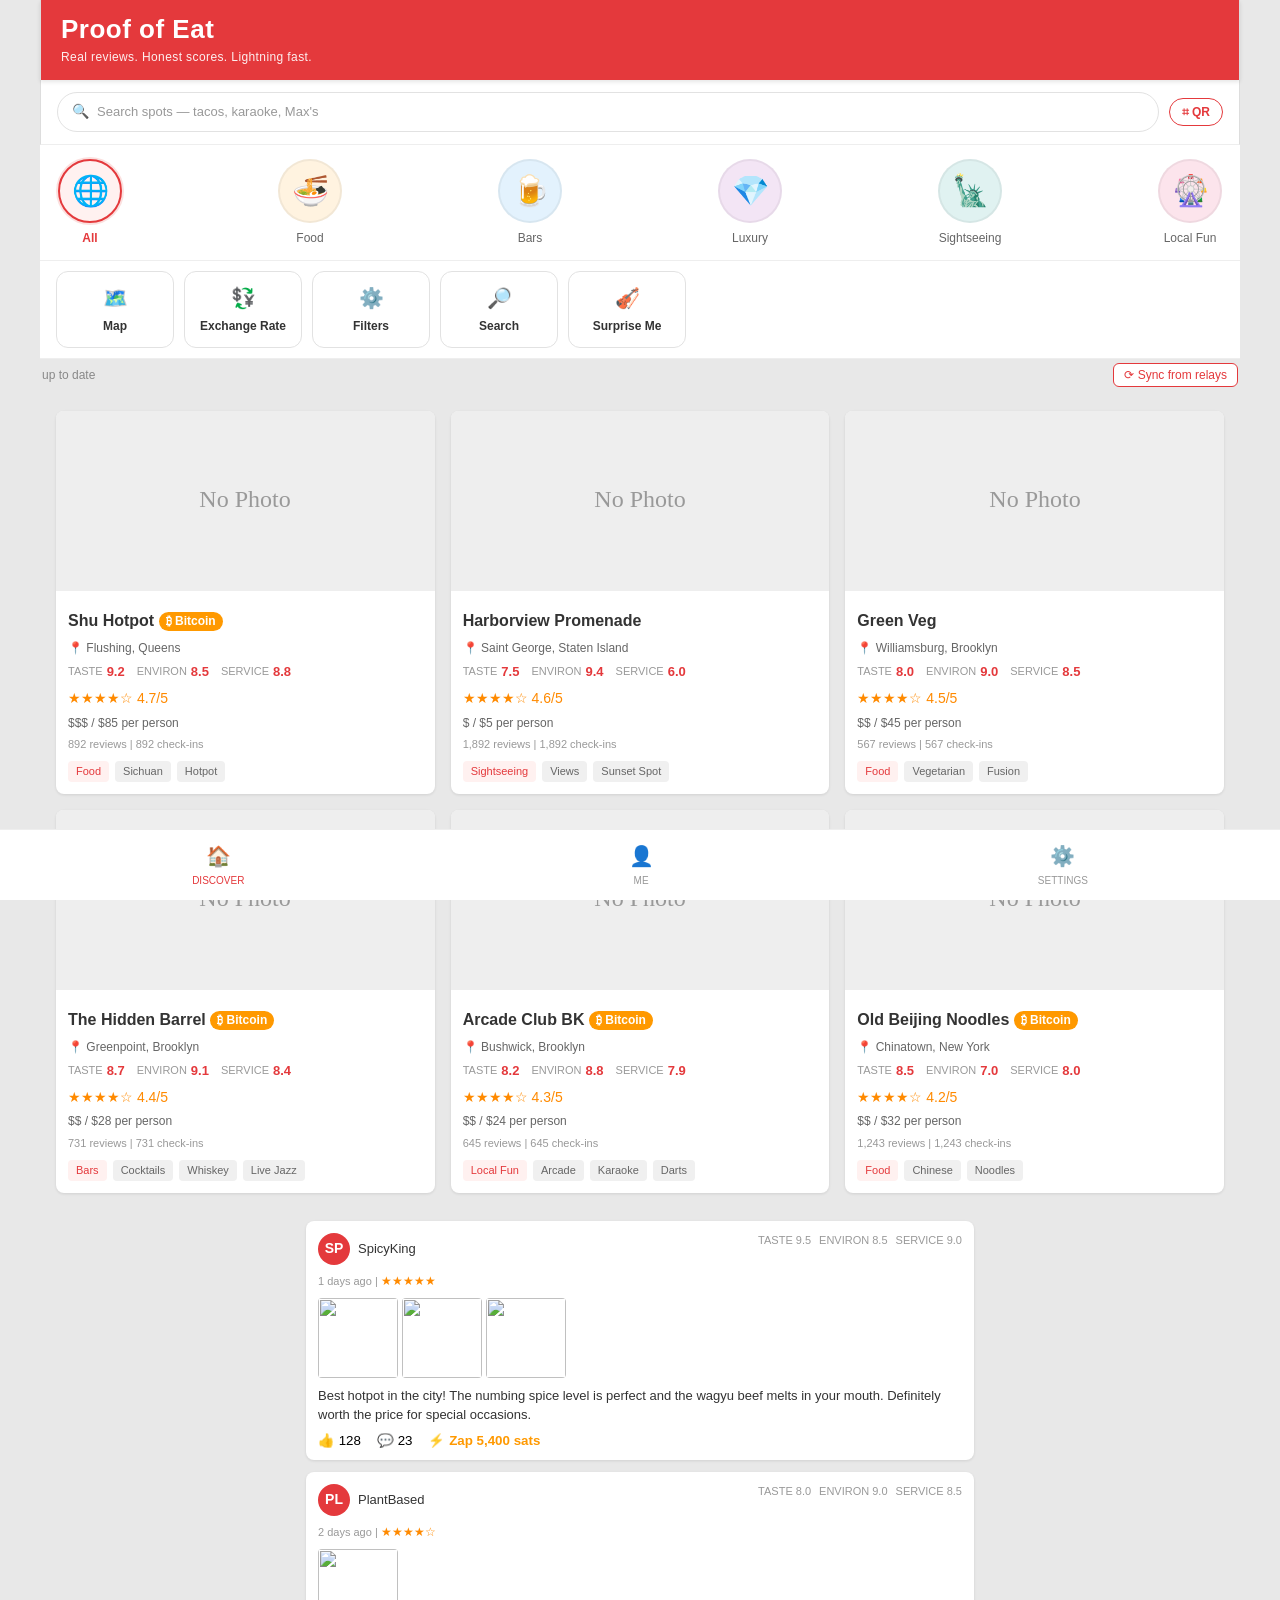
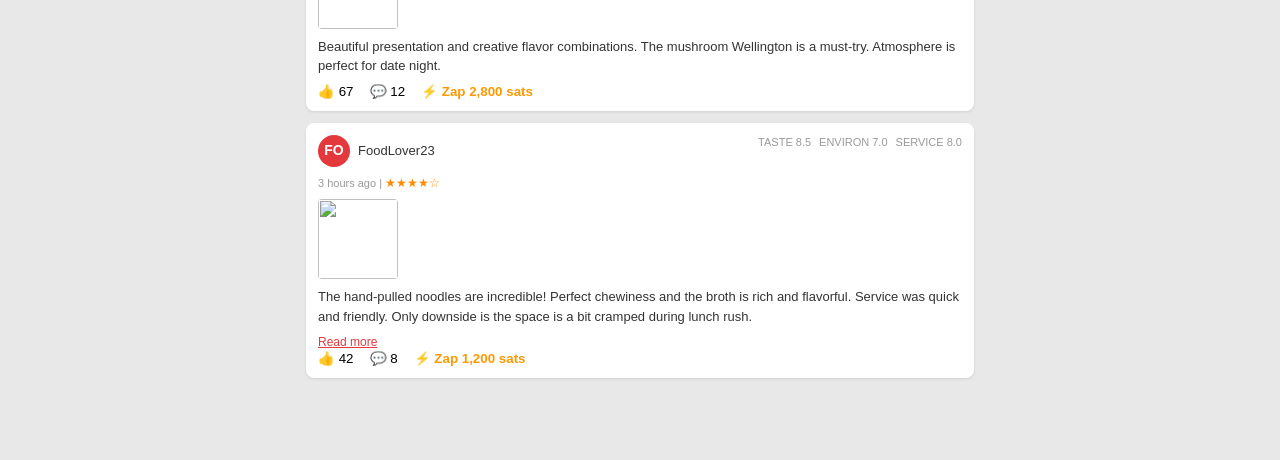
==== commit 97f9144a: "Read reviews back from relays: NIP-01 REQ read path, live-feed merge, sync button - decodeReviewEven" ====
--- a/index.html
+++ b/index.html
@@ -1303,6 +1303,10 @@
 
     <!-- Discover Page -->
     <div class="page active" id="discoverPage">
+        <div style="display:flex;justify-content:space-between;align-items:center;padding:4px 2px 8px;font-size:12px;color:#888;">
+            <span id="relaySyncStatus">tap to sync live reviews</span>
+            <button onclick="refreshLiveReviews(document.getElementById('relaySyncStatus'))" style="background:#fff;color:var(--primary-red);border:1px solid var(--primary-red);padding:4px 10px;border-radius:6px;cursor:pointer;font-size:12px;">⟳ Sync from relays</button>
+        </div>
         <div id="restaurantList"></div>
         <div id="reviewList"></div>
     </div>
@@ -1947,6 +1951,8 @@
             renderReviews();
             populateRestaurantSelect();
             initAuth();
+            // Fold in real reviews from the relays (non-blocking; demo data stays until events arrive).
+            refreshLiveReviews(document.getElementById('relaySyncStatus'));
         });
 
         // Navigation
@@ -2901,6 +2907,121 @@
             throw new Error('No active identity');
         }
 
+        // ===== Relay READ path (NIP-01 REQ) =====
+        // Raw-WebSocket fetch of kind-1985 review events. Works without the
+        // nostr-tools CDN bundle (same transport as publishToRelays). Dedupes
+        // by event id across relays; per-relay failures are non-fatal.
+        const REVIEW_KIND = 1985;
+        const _seenEventIds = new Set();
+
+        function decodeReviewEvent(ev) {
+            // Map a stored kind-1985 event back onto the app's review shape.
+            try {
+                const tag = (name) => (ev.tags || []).find(t => t[0] === name);
+                const tagVal = (name, cls) => (ev.tags || []).filter(t =>
+                    t[0] === 'l' && t[2] === cls).map(t => parseFloat(t[1]))[0];
+                const aTag = tag('a');
+                if (!aTag) return null;
+                const restaurantId = aTag[1].split(':')[2];
+                if (!restaurantId) return null;
+                const taste = tagVal('l', 'com.proofofeat.taste');
+                const environ = tagVal('l', 'com.proofofeat.environment');
+                const service = tagVal('l', 'com.proofofeat.service');
+                const price = tagVal('l', 'com.proofofeat.price');
+                if ([taste, environ, service, price].some(v => v === undefined || isNaN(v))) return null;
+                return {
+                    id: 'nostr-' + ev.id,
+                    eventId: ev.id,
+                    restaurantId,
+                    user: 'User ' + ev.pubkey.substring(0, 8),
+                    userPubkey: ev.pubkey,
+                    lud16: (tag('zap') || [])[1] || null,
+                    taste, environ, service, price,
+                    rating: Math.round((taste + environ + service) / 3 / 2),
+                    text: ev.content || '',
+                    photos: (ev.tags || []).filter(t => t[0] === 'image').map(t => t[1]),
+                    timestamp: (ev.created_at || 0) * 1000,
+                    likes: 0, comments: 0, zaps: 0
+                };
+            } catch (e) { return null; }
+        }
+
+        function queryRelays(relays, filters, timeoutMs = 8000) {
+            return Promise.all(relays.map(url => new Promise(resolve => {
+                let ws = null, done = false;
+                const out = [];
+                const finish = () => { if (done) return; done = true; clearTimeout(timer); try { if (ws) ws.close(); } catch (e) {} resolve(out); };
+                const timer = setTimeout(finish, timeoutMs);
+                try { ws = new WebSocket(url); } catch (e) { return resolve([]); }
+                ws.onopen = () => { try { ws.send(JSON.stringify(['REQ', 'read-1', filters])); } catch (e) { finish(); } };
+                ws.onmessage = (m) => {
+                    try {
+                        const msg = JSON.parse(m.data);
+                        if (msg[0] === 'EVENT' && msg[1] === 'read-1') out.push(msg[2]);
+                        if (msg[0] === 'EOSE') { try { ws.send(JSON.stringify(['CLOSE', 'read-1'])); } catch (e) {} setTimeout(finish, 400); }
+                        if (msg[0] === 'CLOSED') finish();
+                    } catch (e) {}
+                };
+                ws.onerror = finish;
+            })));
+        }
+
+        async function fetchReviewsFromRelays(opts = {}) {
+            // opts.restaurantId / opts.authors / opts.since -> NIP-01 filter map.
+            // The a-tag embeds the author hex, so without an author list we pull
+            // recent kind-1985 events and match the restaurant client-side.
+            const filters = { kinds: [REVIEW_KIND], limit: opts.limit || 200 };
+            if (opts.authors && opts.authors.length) {
+                filters.authors = opts.authors;
+                if (opts.restaurantId) filters['#a'] = opts.authors.map(a => `30023:${a}:${opts.restaurantId}`);
+            }
+            if (opts.since) filters.since = opts.since;
+            const results = await queryRelays(configuredRelays, filters);
+            const flat = results.flat();
+            let mapped = flat.map(decodeReviewEvent).filter(Boolean);
+            if (opts.restaurantId) mapped = mapped.filter(r => r.restaurantId === opts.restaurantId);
+            const fresh = [];
+            for (const rev of mapped) {
+                if (_seenEventIds.has(rev.eventId)) continue;
+                _seenEventIds.add(rev.eventId);
+                fresh.push(rev);
+            }
+            return fresh;
+        }
+
+        function mergeLiveReviews(live) {
+            if (!live.length) return 0;
+            let added = 0;
+            for (const rev of live) {
+                reviews.unshift(rev); added++;
+                const rest = restaurants.find(r => r.id === rev.restaurantId);
+                if (rest) {
+                    const all = reviews.filter(r => r.restaurantId === rev.restaurantId);
+                    rest.avgTaste = all.reduce((s, r) => s + r.taste, 0) / all.length;
+                    rest.avgEnviron = all.reduce((s, r) => s + r.environ, 0) / all.length;
+                    rest.avgService = all.reduce((s, r) => s + r.service, 0) / all.length;
+                    rest.avgPrice = all.reduce((s, r) => s + r.price, 0) / all.length;
+                    rest.checkins = all.length;
+                }
+            }
+            renderRestaurants();
+            renderReviews();
+            return added;
+        }
+
+        async function refreshLiveReviews(statusEl) {
+            // Pull from relays and fold into the feed. Called at startup and on demand.
+            if (statusEl) statusEl.textContent = 'syncing…';
+            try {
+                const live = await fetchReviewsFromRelays({ since: Math.floor(Date.now()/1000) - 30*86400 });
+                const n = mergeLiveReviews(live);
+                if (statusEl) statusEl.textContent = n > 0 ? `+${n} live review${n===1?'':'s'} from relays` : 'up to date';
+            } catch (e) {
+                if (statusEl) statusEl.textContent = 'relay sync failed';
+                console.warn('relay read failed:', e);
+            }
+        }
+
         // Best-effort broadcast to relays over raw WebSocket (NIP-01)
         async function publishToRelays(event, relays) {
             const results = await Promise.all(relays.map(relay => new Promise(resolve => {
